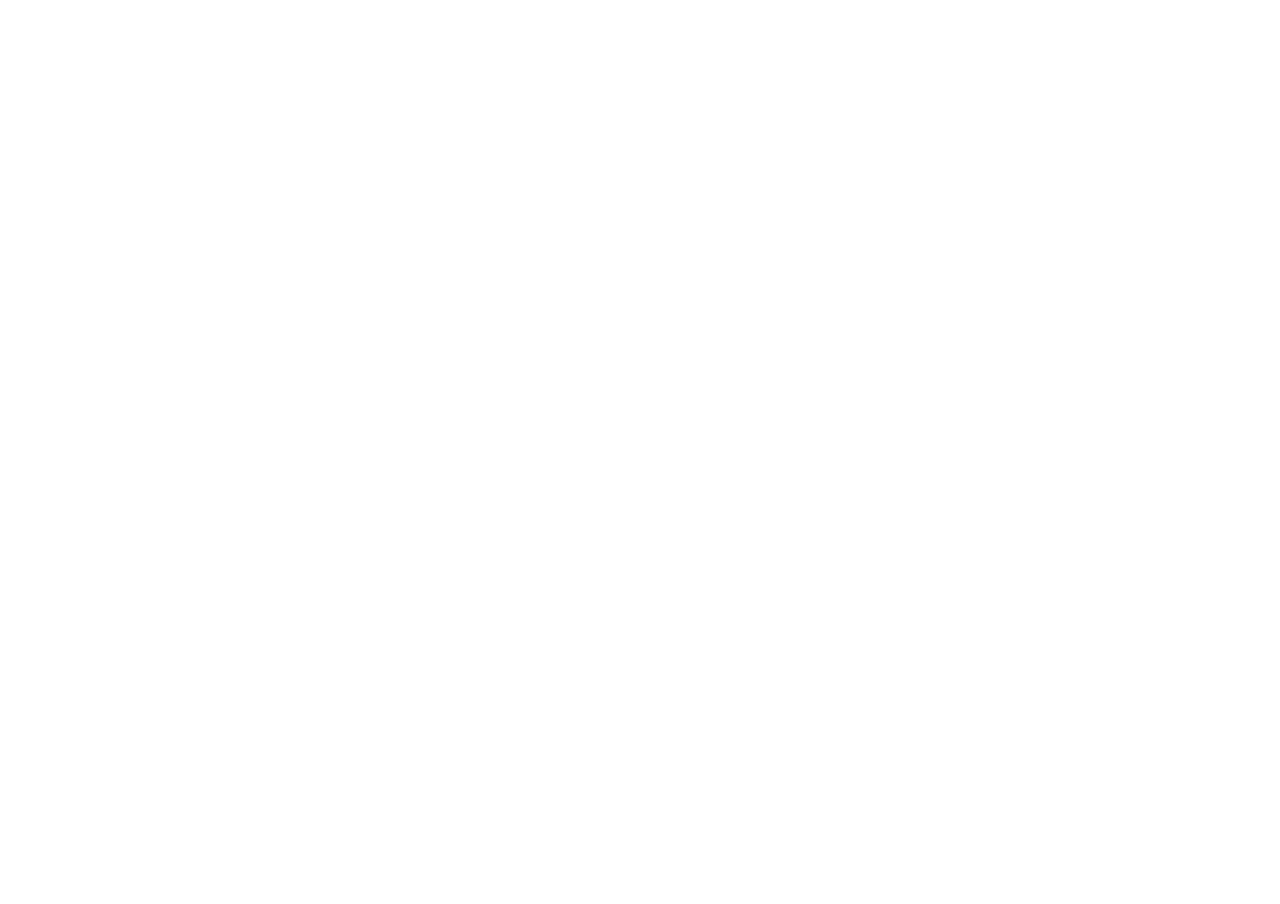
==== index.html @ 8e0b2c56 "取消动态服务" ====
<!DOCTYPE html>
<html>
	<head>
		<meta charset="gb18030" />
		<meta name="viewport" content="width=device-width,initial-scale=1.0" />
		<meta name="description" content="���������ǵ�ˮ������" />
		<meta name="keywords" content="Aqours,LOVELIVE!SUNSHINE!!" />
		<title>˽�������x�������� -Aqours-</title>
		<!-- index -->
		<link rel="index" href="/" />
		<!-- ico -->
		<link rel="icon" type="image/x-icon" href="/container/img/favicon.ico" />
		<!-- webfont -->
		<link rel="stylesheet" href="https://fonts.proxy.ustclug.org/css?family=Josefin+Slab:300" />
		<!-- css -->
		<link rel="stylesheet" href="/container/text/css/index.css" />
	</head>
	<body>
		<div class="loader" id="loader"></div>
		<div class="ce_feng init_anime">
			<p class="jp_font">��<br />��<br />��<br />��<br />��<br />��<br />��<br />��<br />��<br />��<br />��<br />��<br />��<br />��</p>
		</div>
		<div id="ver_poster" class="ver_poster init_anime">
			<img src="/container/img/poster_aqours-anime.webp" alt="LOVELIVE!SUNSHINE������������" />
		</div>
		<div class="main_cover init_anime">
			<div class="title">
				<h1 class="eng_font aqours_col">Aqours</h1>
				<p class="jp_font">����</span><span class="chika_col">˽</span><span class="riko_col">��</span><span class="kanan_col">��</span><span class="daiya_col">��</span><span class="you_col">�x</span><span class="yosiko_col">��</span><span class="hanamaru_col">��</span><span class="mari_col">��</span><span class="ruby_col">��</span>����</p>
			</div>
			<form action="/login" method="POST">
				<span class="zh-cn_font">(^��^) �����ƾ֤��</span>
				<input type="text" name="login_name" required="required" placeholder='With "--permanent", we will remember you on this device!' title='NO MORE SIGN IN! With "--permanent" following the key closely to let us remember you on this device!' />
				<br />
				<button type="submit" class="eng_font">LOVELIVE!SUNSHINE!!</button>
			</form>
		</div>
		<div class="footer_cover zh-cn_font init_anime">
			<p>ͼ�ꡢͼ�񡢸��������Բ����� <a href="http://lovelive-anime.jp/uranohoshi/" class="eng_font" target="_blank">2016 PROJECT LOVELIVE!SUNSHINE!!</a></p>
			<address><span class="eng_font">COPYRIGHT</span> &copy; ���̹� <span class="eng_font">ALL RIGHTS RESERVED.</span></address>
		</div>
		<!-- js -->
		<script src="/container/text/js/index.js"></script>
	</body>
</html>
---- container/text/css/index.css ----
@charset "gb18030";
/*loader*/
@keyframes spin {
  0% { transform: rotate(0deg); }
  100% { transform: rotate(360deg); }
}
.loader {
  position: absolute;
  left: 50%;
  top: 50%;
  z-index: 1;
  margin: -75px 0 0 -75px;
  border: 16px solid #f3f3f3;
  border-radius: 50%;
	border-top: 16px solid #ff791b;
	border-bottom: 16px solid #ff7777;
  width: 120px;
  height: 120px;
  animation: spin 2s linear infinite;
}
/*��ɫ*/
.aqours_col   {color: #00a1e9;}
.chika_col    {color: #ff791b;}
.riko_col			{color: #ff7777;}
.kanan_col		{color: #00d29e;}
.daiya_col		{color: #f43232;}
.you_col			{color: #2aa4db;}
.yosiko_col		{color: #aeaeae;}
.hanamaru_col {color: #cfba0f;}
.mari_col			{color: #a530e0;}
.ruby_col			{color: #ee55b7;}
/*ȫ�ֲ���*/
body {
	margin: 0px;
	text-align: center;
}
a             {transition: 0.3s;text-decoration: none;}
a:link        {color: #ff7777;}
a:visited     {color: #ff7777;}
a:hover       {color: #ff791b;}
a:active      {color: #ff7777;}
::selection {
	color: #ff791b;
}
::-moz-selection {
	color: #ff791b;
}
.chika_col::selection {
	color: #ff7777;
}
.chika_col::-moz-selection {
	color: #ff7777;
}
/*����*/
.eng_font {
	font-family: 'Josefin Slab', serif;
	font-weight:600;
}
.jp_font {
	font-family: �ᥤ�ꥪ, Meiryo, "�ҥ饮�νǥ� Pro W3", "Hiragino Kaku Gothic Pro", Osaka, "�ͣ� �Х����å�", "MS PGothic", sans-serif;
}
.zh-cn_font {
	font-family: Helvetica, Tahoma, Arial, STXihei, "����ϸ��", Heiti, "����", "Microsoft YaHei", "΢���ź�", SimSun, "����", sans-serif;
}
/*���*/
.ce_feng {
	float: left;
	width: 5vw;
	background-color: black;
	height: 100vh;
}
.ce_feng p {
	font-weight: 600;
	font-size: 3vh;
	line-height: 6.5vh;
	color: deeppink;
	text-shadow: 0 0 1.5vh white;
	margin:0;
	padding-top: 5vh;
}
/*����*/
.ver_poster {
	position: absolute;
	left: 0px;
	top: 0px;
}
.ver_poster img {
	height: 100vh;
	width: 67.9vh;
}
/*main_cover*/
.main_cover {
	height: 90vh;
	min-height: 465px;
}
/*�ϱ���*/
.title {
	padding-top: 10vh;
	margin-bottom: 12vh;
	margin-top: 0;
}
.title h1 {
	font-size: 4vmax;
}
.title p {
	font-size: 1.5vmax;
}
/*����*/
form span {
	font-size: 2vmax;
}
input[required] {
	box-sizing: border-box;
	border: 2px solid #ccc;
	border-radius: 4px;
	font-size: 1.2vmax;
	background-color: white;
	padding-left: 12px;
	padding-right: 12px;
	height: 7.5vh;
	width: 30vw;
	margin-bottom: 12vh;
	vertical-align: 4px;
}
button {
	background-color: #00a1e9;
	color: white;
	border: none;
	cursor: pointer;
	font-size: 1.2vmax;
	width: 20vw;
	height: 6.5vh;
}
/*ҳ��*/
.footer_cover {
	padding-bottom: 5px;
	font-size: 1.2vmax;
}
.footer_cover p {
	margin-top: 0px;
	margin-bottom: 2vh;
}
/*���ض���*/
.init_anime {
	opacity: 0.0;
	animation-play-state: paused;
}
@keyframes opacity {
	0% {opacity: 0.0;}
	100% {opacity: 1.0;}
}
.ce_feng {
	animation-name: opacity;
	animation-delay: 1s;
	animation-duration: 0.5s;
	animation-timing-function: ease-out;
	animation-fill-mode: forwards;
}
.main_cover {
	animation-name: opacity;
	animation-delay: 1.5s;
	animation-duration: 1s;
	animation-timing-function: ease-out;
	animation-fill-mode: forwards;
}
.footer_cover {
	animation-name: opacity;
	animation-duration: 1.5s;
	animation-delay: 2s;
	animation-timing-function: ease-out;
	animation-fill-mode: forwards;
}
@keyframes slide_poster {
	0% {
		opacity: 0.0;
		left: -300px;
	}
	100% {
		opacity: 1.0;
		left: 5vw;
	}
}
.ver_poster {
	animation-name: slide_poster;
	animation-duration: 1s;
	animation-timing-function: ease;
	animation-fill-mode: forwards;
}
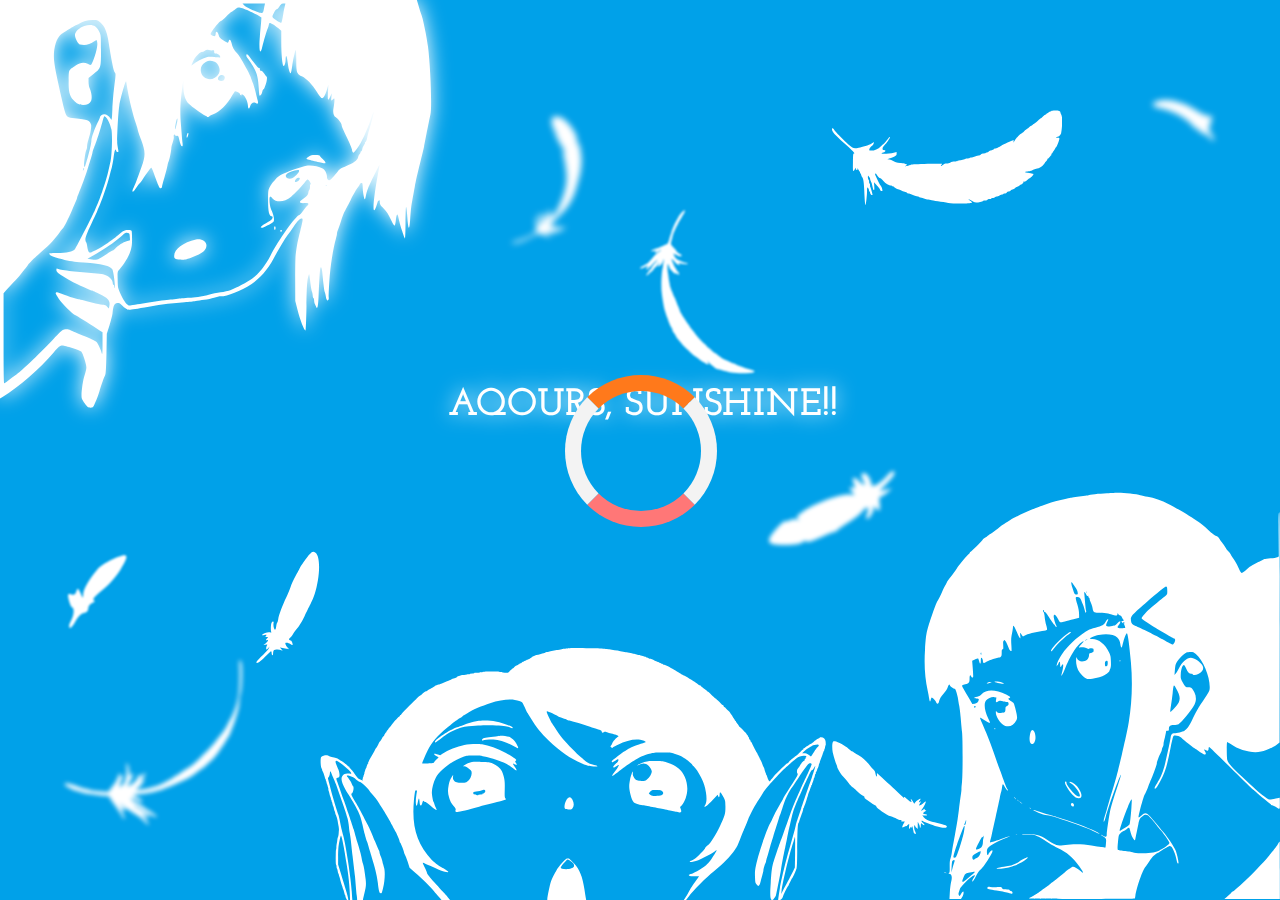
==== commit e5ff58f6: "适配全静态" ====
--- a/index.html
+++ b/index.html
@@ -1,45 +1,151 @@
 <!DOCTYPE html>
+<!-- preface.html -->
 <html>
 	<head>
 		<meta charset="gb18030" />
 		<meta name="viewport" content="width=device-width,initial-scale=1.0" />
-		<meta name="description" content="���������ǵ�ˮ������" />
-		<meta name="keywords" content="Aqours,LOVELIVE!SUNSHINE!!" />
+		<meta name="description" content="LOVELIVE!SUNSHINE!! -Aqours-" />
+		<meta name="keywords" content="aqours,LOVELIVE!SUNSHINE!!" />
 		<title>˽�������x�������� -Aqours-</title>
 		<!-- index -->
 		<link rel="index" href="/" />
 		<!-- ico -->
 		<link rel="icon" type="image/x-icon" href="/container/img/favicon.ico" />
 		<!-- webfont -->
-		<link rel="stylesheet" href="https://fonts.proxy.ustclug.org/css?family=Josefin+Slab:300" />
+		<link rel="stylesheet" href="https://fonts.googleapis.com/css?family=Josefin+Slab:300" />
 		<!-- css -->
-		<link rel="stylesheet" href="/container/text/css/index.css" />
+		<link rel="stylesheet" href="/container/text/css/preface.css" />
 	</head>
 	<body>
 		<div class="loader" id="loader"></div>
-		<div class="ce_feng init_anime">
-			<p class="jp_font">��<br />��<br />��<br />��<br />��<br />��<br />��<br />��<br />��<br />��<br />��<br />��<br />��<br />��</p>
-		</div>
-		<div id="ver_poster" class="ver_poster init_anime">
-			<img src="/container/img/poster_aqours-anime.webp" alt="LOVELIVE!SUNSHINE������������" />
-		</div>
-		<div class="main_cover init_anime">
-			<div class="title">
-				<h1 class="eng_font aqours_col">Aqours</h1>
-				<p class="jp_font">����</span><span class="chika_col">˽</span><span class="riko_col">��</span><span class="kanan_col">��</span><span class="daiya_col">��</span><span class="you_col">�x</span><span class="yosiko_col">��</span><span class="hanamaru_col">��</span><span class="mari_col">��</span><span class="ruby_col">��</span>����</p>
+		<audio src="/container/media/audio/aqours_anime_pv_bg.opus" preload="metadata" id="player"></audio>
+		<div id="all_unit">
+			<div id="last" class="last">
+				<h1 class="eng_font">AQOURS, SUNSHINE!!</h1>
+				<svg class="yosiko" viewBox="0 0 606 571" preserveAspectRatio="xMinYMin meet">
+						<g transform="translate(0.000000,571.000000) scale(0.100000,-0.100000)" fill="#ffffff" stroke="none">
+							<path d="M0 2919 l0 -2791 30 19 c241 150 528 399 719 623 74 86 90 99 126 100 36 0 244 -67 263 -85 20 -18 72 -180 72 -222 0 -20 -11 -69 -25 -110 -27 -77 -52 -275 -40 -321 3 -13 24 -48 46 -78 36 -49 43 -54 77 -54 37 0 37 1 69 78 18 42 42 106 53 142 31 105 66 205 81 231 11 18 15 93 20 304 l5 280 38 120 c20 66 39 140 42 165 13 114 22 134 67 145 22 6 33 1 60 -27 19 -19 47 -43 64 -53 34 -20 31 -20 318 29 184 32 355 53 500 62 61 3 130 10 155 16 25 5 79 13 121 18 42 5 104 18 137 29 34 12 76 21 94 21 91 0 282 76 428 170 118 76 231 206 311 355 62 117 163 286 201 336 18 24 56 77 83 118 51 75 87 111 111 111 21 0 17 -31 -20 -174 -32 -120 -46 -194 -64 -331 -4 -27 -7 -185 -7 -350 l1 -300 34 -135 c32 -128 91 -280 109 -280 4 0 11 152 14 338 5 308 10 380 35 452 3 8 11 -37 17 -100 7 -63 18 -128 24 -143 6 -16 11 -41 11 -57 0 -16 4 -32 10 -35 6 -3 10 -19 10 -36 0 -16 5 -39 12 -52 6 -12 14 -28 17 -36 18 -38 27 2 33 141 9 220 18 370 24 396 8 38 21 16 27 -45 18 -187 29 -270 37 -288 4 -11 11 -38 14 -59 6 -47 23 -68 36 -46 5 8 7 24 4 35 -2 11 2 117 10 235 14 207 51 448 91 587 8 28 15 60 15 72 0 11 7 35 15 53 8 18 26 74 42 123 15 50 36 106 46 125 11 19 51 96 89 170 38 74 83 152 99 172 16 20 29 41 29 46 0 12 26 23 34 15 3 -4 6 -27 6 -51 0 -59 20 -172 30 -172 4 0 11 21 15 48 4 26 17 72 30 102 41 95 156 333 160 329 2 -2 -1 -24 -6 -49 -82 -417 -103 -705 -40 -535 12 31 21 60 21 64 0 5 7 14 15 21 13 11 15 8 15 -22 0 -28 10 -43 54 -87 42 -41 65 -77 97 -148 24 -51 48 -93 55 -93 7 0 14 27 19 75 7 79 20 104 31 58 20 -90 27 -118 57 -210 17 -57 35 -103 39 -103 5 0 8 99 8 220 0 121 4 220 8 220 5 0 12 -48 15 -107 13 -205 30 -241 41 -85 13 174 16 206 31 282 7 41 23 129 35 195 12 66 44 210 72 320 27 110 53 218 58 240 17 93 81 413 90 453 22 94 0 677 -35 952 -18 134 -68 382 -91 440 -7 19 -25 74 -39 123 l-26 87 -2920 0 -2919 0 0 -2791z m3707 2719 c-3 -13 -9 -40 -12 -60 -11 -58 -23 -62 -96 -34 -94 36 -161 71 -183 95 l-19 21 158 0 157 0 -5 -22z m278 -33 c-7 -31 -13 -59 -13 -63 -10 -71 -26 -152 -32 -152 -14 0 -97 50 -113 68 -16 17 -15 22 9 70 14 29 32 52 40 52 7 0 21 12 31 28 30 45 37 51 65 52 l26 0 -13 -55z m-495 -48 c52 -23 112 -53 134 -67 l38 -25 -5 -70 c-4 -38 -11 -126 -17 -195 -17 -196 4 -283 35 -143 16 71 64 232 75 254 5 9 11 28 14 44 3 15 8 30 11 33 9 9 72 -28 121 -71 l44 -39 0 -157 c0 -161 14 -319 30 -335 12 -12 30 35 31 82 1 87 16 73 28 -27 12 -101 33 -172 44 -154 6 10 10 29 22 113 10 72 37 194 46 210 5 9 9 -44 9 -125 0 -190 6 -208 79 -244 68 -35 139 -109 213 -222 28 -43 56 -80 63 -83 22 -8 47 31 72 111 l23 78 -6 -110 c-7 -118 0 -127 36 -48 l17 38 -5 -55 c-5 -54 -4 -55 15 -37 11 9 22 17 25 17 7 0 1 -77 -10 -134 -12 -60 0 -108 33 -130 30 -19 78 -82 80 -104 3 -26 12 -48 81 -192 35 -75 64 -143 64 -152 0 -22 10 -48 19 -48 4 0 30 30 58 68 55 73 134 244 190 410 20 57 37 101 40 99 4 -5 -29 -133 -67 -262 -11 -38 -22 -79 -24 -90 -10 -52 -19 -75 -29 -75 -6 0 -7 -3 -4 -6 4 -4 -2 -19 -12 -33 -10 -14 -22 -41 -26 -58 -3 -18 -11 -33 -16 -33 -5 0 -9 -6 -9 -14 0 -7 -6 -19 -14 -25 -8 -7 -17 -26 -20 -44 -9 -42 -68 -86 -171 -125 -66 -25 -86 -37 -114 -73 -18 -24 -51 -63 -72 -87 -33 -37 -41 -41 -59 -32 -14 8 -20 21 -20 48 0 42 -29 95 -61 112 -63 34 -169 52 -227 39 -75 -18 -196 -56 -243 -77 -24 -10 -68 -30 -97 -43 -36 -16 -67 -40 -95 -74 -23 -27 -45 -52 -48 -55 -3 -3 -17 -25 -30 -50 -22 -41 -24 -56 -24 -190 0 -153 15 -220 49 -220 19 0 20 -19 3 -41 -7 -9 -43 -34 -81 -55 -71 -40 -93 -64 -58 -64 18 0 130 57 160 82 22 18 10 89 -31 178 -20 44 -30 160 -15 175 4 4 19 -7 35 -24 56 -62 170 -52 261 23 50 41 153 150 203 216 23 30 28 33 40 19 23 -24 40 -59 29 -59 -5 0 -9 -16 -8 -35 1 -20 -4 -41 -10 -47 -7 -7 -12 -20 -12 -30 0 -30 -28 -65 -76 -95 -67 -43 -56 -65 30 -58 51 4 60 -9 26 -40 -10 -9 -36 -42 -56 -71 -21 -30 -43 -54 -49 -54 -46 0 -296 -352 -407 -573 -66 -131 -163 -253 -258 -322 -61 -44 -224 -131 -296 -156 -33 -11 -97 -26 -144 -34 -47 -7 -121 -22 -165 -33 -100 -25 -211 -42 -272 -42 -25 0 -74 -4 -107 -9 -34 -6 -115 -15 -181 -21 -66 -6 -211 -27 -323 -46 -112 -19 -214 -34 -226 -34 -34 0 -78 56 -124 155 -40 87 -42 94 -44 205 -3 114 -3 116 25 145 58 61 127 175 152 251 20 60 25 97 25 174 0 54 -3 105 -6 114 -4 12 -19 16 -53 16 -48 -1 -80 -19 -161 -94 -46 -43 -239 -173 -277 -186 -15 -6 -43 -18 -60 -27 -30 -16 -34 -16 -48 -2 -9 8 -18 40 -22 70 -3 30 -10 60 -16 67 -25 31 -9 88 70 252 44 91 84 176 88 190 4 14 21 54 37 90 33 72 105 287 132 395 10 39 24 92 32 118 7 27 19 90 25 140 13 103 25 136 35 100 3 -13 13 -23 21 -23 12 0 14 7 9 33 -4 17 -10 53 -13 79 -7 58 13 450 28 538 19 113 90 364 96 339 2 -9 12 -68 22 -130 20 -122 74 -340 116 -464 14 -42 25 -80 25 -86 0 -7 21 -68 47 -138 62 -169 63 -219 5 -381 -62 -175 -87 -241 -111 -289 -32 -62 -12 -77 25 -20 15 24 40 58 54 74 14 17 33 40 41 51 75 112 121 174 127 174 9 0 20 -27 68 -165 20 -55 42 -106 49 -114 15 -16 35 -7 35 16 0 9 16 69 35 133 19 65 37 137 41 161 4 24 10 49 14 54 11 13 40 156 40 192 0 16 9 53 20 82 11 30 17 64 14 77 -6 24 11 42 19 20 4 -9 14 -12 25 -9 17 4 22 -3 30 -44 15 -68 30 -103 43 -103 8 0 10 16 5 53 -3 28 -13 140 -21 247 -16 198 -12 301 24 565 l8 60 1 -83 c3 -118 27 -197 77 -247 46 -46 170 -135 233 -167 39 -20 45 -21 55 -8 7 9 31 21 54 28 83 25 198 140 269 270 17 31 34 56 38 55 37 -9 66 -25 66 -36 0 -8 7 -18 16 -21 9 -4 13 -2 8 5 -4 7 1 10 12 7 29 -5 73 -90 76 -150 3 -59 16 -66 32 -17 16 46 44 62 78 45 32 -17 39 -7 27 39 -4 16 -18 71 -30 120 -12 50 -30 108 -40 130 -9 22 -21 51 -24 65 -14 51 -151 294 -191 339 -48 54 -70 93 -79 143 -10 50 -32 69 -41 34 -3 -14 -10 -26 -15 -26 -5 0 -33 16 -63 35 -42 27 -56 42 -61 67 -13 59 -45 75 -45 23 0 -13 -4 -26 -9 -30 -11 -6 -61 14 -61 25 0 29 127 190 150 190 5 0 36 27 69 60 33 33 63 60 66 60 6 0 67 41 75 51 21 25 58 18 180 -34z m-2084 -161 c58 -50 91 -125 110 -247 44 -281 74 -432 90 -450 18 -20 18 -19 -10 -239 -8 -63 -18 -188 -22 -278 -7 -159 -7 -162 -24 -135 -26 41 -57 63 -89 63 -29 0 -61 -22 -61 -41 0 -5 -15 -41 -34 -79 -39 -78 -86 -212 -86 -243 0 -37 -22 -139 -52 -242 -16 -55 -32 -108 -35 -119 -3 -11 -9 -14 -14 -9 -11 11 17 223 32 237 5 6 9 28 9 50 0 23 9 64 19 92 25 65 45 177 37 207 -17 62 -50 75 -233 92 -99 9 -108 15 -132 87 -11 35 -39 149 -62 253 -23 105 -50 228 -60 275 -10 47 -24 123 -29 170 -20 154 18 317 88 382 29 27 210 138 224 138 5 0 21 8 35 17 49 33 117 51 189 52 66 1 73 -1 110 -33z m1574 -391 c16 5 20 2 20 -19 0 -22 5 -26 28 -26 27 -1 71 -43 54 -54 -4 -2 -40 -1 -79 4 -39 5 -84 5 -99 1 -83 -25 -147 -58 -202 -106 -23 -19 -23 -19 -16 0 23 66 48 106 88 143 25 23 51 39 59 36 8 -3 24 4 37 14 19 16 30 18 57 10 19 -5 43 -6 53 -3z m17 -155 c63 -22 99 -110 69 -168 -61 -119 -233 -102 -252 25 -9 60 13 106 63 132 43 23 77 26 120 11z m143 -206 c10 -11 11 -23 4 -42 -8 -22 -16 -27 -43 -27 -45 0 -61 24 -38 59 20 30 57 35 77 10z m-1651 -583 c25 -25 56 -96 72 -164 15 -72 7 -369 -14 -452 -8 -33 -22 -96 -32 -140 -19 -92 -106 -355 -140 -431 -13 -27 -33 -75 -45 -105 -25 -63 -255 -513 -279 -546 -26 -35 -120 -57 -248 -57 -62 0 -113 -3 -113 -6 0 -17 30 -38 70 -50 25 -7 64 -19 88 -26 68 -22 181 -43 262 -48 183 -13 219 -17 290 -28 91 -14 154 -39 173 -70 16 -24 43 -236 34 -259 -3 -8 -6 -2 -6 14 -1 15 -5 27 -11 27 -5 0 -10 9 -10 20 0 55 -56 108 -137 129 -21 6 -78 12 -128 15 -191 9 -467 41 -496 57 -26 13 -29 12 -29 -15 0 -19 18 -36 87 -83 48 -32 115 -71 148 -86 147 -70 253 -117 262 -117 5 0 57 -24 114 -52 119 -60 143 -90 131 -161 l-7 -39 -24 26 c-14 15 -36 26 -50 26 -30 0 -180 33 -272 61 -36 10 -72 19 -80 19 -20 0 -198 58 -267 87 -32 14 -52 11 -52 -8 0 -5 19 -37 43 -72 53 -78 176 -199 242 -238 54 -32 239 -148 320 -201 l51 -32 0 -166 c0 -141 -2 -159 -12 -125 -16 57 -49 126 -72 153 -12 14 -90 51 -193 92 -95 39 -177 74 -183 80 -16 16 -84 11 -108 -8 -12 -9 -62 -60 -112 -112 -187 -198 -444 -445 -521 -501 -44 -32 -99 -73 -123 -91 -23 -18 -47 -35 -52 -36 -7 -3 -10 213 -10 628 l0 633 36 41 c20 22 67 73 103 111 37 39 82 90 101 115 19 25 39 50 45 56 5 6 30 38 54 70 25 33 90 97 145 144 128 109 221 203 277 280 24 34 54 74 67 88 23 28 74 129 132 262 18 41 41 94 51 117 11 24 19 47 19 53 0 6 8 29 19 53 37 84 106 274 129 352 7 22 23 76 37 119 14 44 28 96 31 115 4 20 14 50 22 66 19 37 92 263 118 363 10 39 22 72 26 72 4 0 17 -9 27 -19z m992 -62 c-19 -84 -29 -116 -30 -91 -1 20 13 91 25 131 10 31 13 1 5 -40z m-1310 -666 c-12 -20 -14 -14 -5 12 4 9 9 14 11 11 3 -2 0 -13 -6 -23z m3019 -18 c0 -22 -67 -92 -98 -102 -55 -19 -111 17 -81 53 16 20 69 44 119 54 54 12 60 11 60 -5z m10 -107 c0 -19 -31 -48 -52 -48 -22 0 -23 18 -1 42 18 20 53 24 53 6z m380 -92 c0 -3 -4 -8 -10 -11 -5 -3 -10 -1 -10 4 0 6 5 11 10 11 6 0 10 -2 10 -4z m-2762 -721 l3 -51 -47 -12 c-48 -13 -119 -59 -163 -106 -14 -14 -28 -26 -33 -26 -5 0 -41 -21 -81 -47 -124 -82 -138 -87 -209 -77 l-63 9 130 74 c124 71 242 152 307 209 16 15 44 40 61 55 23 20 40 27 62 25 29 -3 30 -5 33 -53z" />
+							<path d="M3450 4933 c0 -10 10 -29 21 -43 34 -42 84 -123 106 -170 28 -60 41 -125 47 -244 3 -54 8 -101 11 -104 10 -10 33 20 39 53 4 19 11 35 15 35 5 0 11 8 14 18 4 9 13 35 21 57 16 42 21 105 9 105 -5 0 -19 18 -33 40 -13 23 -32 40 -42 40 -12 0 -18 7 -18 21 0 12 -5 19 -12 16 -7 -2 -24 13 -38 34 -14 21 -37 51 -51 66 -13 15 -35 43 -47 61 -26 35 -42 41 -42 15z" />
+							<path d="M2627 3843 c-11 -20 -17 -63 -8 -63 10 0 26 58 18 66 -3 3 -7 2 -10 -3z" />
+							<path d="M4327 3518 c-20 -12 -36 -27 -34 -32 2 -6 53 -20 113 -33 60 -13 119 -26 132 -29 35 -10 27 17 -18 59 -22 20 -40 40 -40 45 0 5 -26 9 -57 10 -44 2 -67 -3 -96 -20z" />
+							<path d="M3840 2515 c0 -14 5 -25 10 -25 6 0 10 11 10 25 0 14 -4 25 -10 25 -5 0 -10 -11 -10 -25z" />
+							<path d="M3925 2481 c-6 -11 9 -23 19 -14 9 9 7 23 -3 23 -6 0 -12 -4 -16 -9z" />
+							<path d="M2745 2354 c-179 -42 -304 -134 -305 -225 0 -42 4 -45 89 -55 55 -6 71 -3 163 32 147 54 198 96 200 164 2 58 -74 101 -147 84z" />
+							<path d="M1179 5345 c-64 -20 -129 -82 -129 -124 0 -45 44 -127 72 -135 67 -17 134 -3 194 41 17 13 33 23 36 23 3 0 8 -19 11 -42 7 -53 -39 -223 -80 -293 -11 -19 -13 -19 -47 -2 -59 28 -113 22 -171 -18 -108 -74 -100 -58 -103 -204 -4 -158 11 -222 65 -282 47 -52 81 -69 137 -69 60 0 92 16 111 56 18 38 10 109 -19 179 -9 21 -16 61 -16 91 l0 53 70 53 c104 79 105 83 105 333 0 209 0 210 -28 266 -41 85 -101 106 -208 74z" />
+						</g>
+				</svg>
+				<svg class="daiya" viewBox="0 0 664 760" preserveAspectRatio="xMaxYMax meet">
+						<g transform="translate(0.000000,758.000000) scale(0.100000,-0.100000)" fill="#ffffff" stroke="none">
+							<path d="M3415 7569 c-152 -7 -331 -25 -346 -35 -5 -3 -48 -10 -97 -15 -98 -11 -207 -26 -237 -34 -11 -3 -65 -14 -120 -25 -116 -22 -203 -47 -335 -94 -52 -19 -111 -39 -130 -46 -163 -57 -448 -190 -540 -251 -36 -24 -82 -52 -102 -63 -21 -10 -78 -52 -127 -92 -50 -40 -107 -82 -128 -93 -21 -10 -47 -29 -58 -41 -11 -12 -37 -31 -57 -41 -21 -11 -38 -24 -38 -29 0 -15 -179 -198 -217 -221 -19 -12 -32 -24 -29 -26 3 -3 -3 -13 -13 -22 -58 -53 -194 -216 -229 -276 -23 -38 -71 -105 -108 -149 -36 -43 -73 -95 -81 -115 -8 -20 -23 -47 -33 -61 -9 -14 -36 -70 -59 -125 -24 -55 -57 -122 -76 -150 -21 -33 -62 -139 -118 -306 -92 -275 -96 -296 -118 -609 -19 -277 -2 -530 51 -770 10 -47 22 -109 25 -137 8 -64 22 -76 31 -28 3 19 10 38 15 41 12 7 72 -54 87 -89 15 -35 40 -35 48 1 14 64 39 110 92 167 38 40 63 79 75 113 18 54 31 65 42 35 6 -20 69 -63 89 -63 15 0 53 -121 62 -195 3 -27 12 -77 19 -110 8 -33 22 -141 30 -240 8 -99 20 -218 25 -265 14 -127 14 -815 -1 -935 -6 -55 -11 -111 -10 -125 1 -14 -3 -52 -8 -85 -9 -56 -14 -92 -41 -308 -25 -191 -34 -253 -75 -472 -24 -126 -49 -268 -55 -315 -7 -47 -19 -101 -27 -120 -10 -24 -14 -69 -13 -147 1 -98 -1 -113 -17 -122 -17 -10 -16 -10 3 -11 52 0 66 -57 39 -160 -8 -32 -19 -115 -23 -184 l-7 -126 107 0 107 0 21 30 c25 36 39 110 21 110 -7 0 -20 -14 -29 -31 -35 -62 -38 -65 -51 -40 -12 22 -12 23 22 126 7 23 173 199 180 192 1 -1 18 11 38 26 33 25 59 35 59 21 0 -3 -11 -22 -25 -42 -14 -20 -25 -45 -25 -56 0 -33 26 0 71 90 27 56 55 96 81 117 39 32 110 131 187 261 42 71 51 106 29 106 -14 0 -68 -63 -68 -79 0 -12 -19 -15 -21 -3 -8 37 -7 81 2 102 20 49 148 125 335 200 128 50 105 51 -34 1 -128 -47 -244 -82 -250 -77 -2 2 3 28 11 58 9 29 20 78 26 108 5 30 37 174 70 320 33 146 66 301 75 345 8 44 19 91 24 105 5 14 12 48 16 75 13 93 15 94 51 30 19 -32 41 -62 49 -67 21 -12 20 -1 -3 28 -10 13 -40 86 -66 161 -26 76 -60 170 -75 208 -16 39 -60 163 -98 276 -66 193 -103 290 -223 568 -27 63 -47 116 -46 117 2 2 27 -12 57 -31 72 -45 128 -74 133 -68 3 2 -13 38 -34 81 -71 141 -87 286 -38 339 38 40 103 66 150 58 l40 -7 -7 -44 c-5 -35 -3 -44 9 -44 8 0 20 7 27 15 15 18 63 20 93 4 11 -7 39 -12 61 -13 38 -1 41 -3 44 -31 2 -25 -2 -32 -28 -43 -27 -12 -30 -18 -30 -59 0 -60 -15 -73 -88 -73 -50 0 -62 3 -75 22 -16 23 -16 22 -16 -15 -1 -23 10 -60 28 -95 102 -197 272 -218 358 -43 18 37 14 71 -28 237 -20 75 -24 82 -64 107 -24 15 -49 34 -56 43 -10 13 -9 16 9 21 39 10 23 30 -55 68 -196 95 -375 98 -454 7 -26 -30 -43 -39 -86 -47 -67 -12 -73 -28 -13 -35 25 -3 44 -8 43 -12 -2 -5 -3 -14 -3 -20 -1 -28 -36 -57 -76 -64 l-42 -6 -43 73 c-24 41 -67 114 -96 164 -29 49 -53 95 -53 102 0 7 12 15 27 19 97 21 113 35 113 103 0 69 12 92 28 56 6 -14 19 -25 28 -25 17 0 17 18 -2 250 l-5 65 51 22 c29 13 56 21 60 18 4 -3 13 -25 19 -50 15 -62 31 -57 31 10 0 30 4 55 10 55 14 0 30 -35 30 -64 0 -37 17 -41 58 -13 33 21 148 61 237 82 48 11 55 22 55 91 0 53 3 64 16 64 15 0 16 11 12 88 -3 48 -2 78 3 67 6 -17 8 -17 8 -2 2 37 28 14 58 -50 17 -38 34 -78 37 -89 8 -26 42 -59 49 -47 3 4 1 58 -3 118 -6 89 -4 128 11 203 11 52 19 107 19 123 0 52 24 22 70 -87 24 -57 50 -110 58 -117 13 -10 14 -4 8 48 -5 50 -4 57 6 41 7 -10 20 -28 29 -39 l16 -20 35 21 c41 26 200 66 321 83 54 7 90 16 93 24 3 7 -4 46 -16 86 -12 39 -24 106 -28 148 -3 43 -11 82 -19 89 -15 16 -17 42 -3 42 6 0 10 -9 10 -20 0 -12 5 -17 14 -14 9 3 25 -13 45 -48 36 -60 119 -180 130 -188 5 -3 13 -15 20 -28 7 -12 17 -20 22 -16 6 4 5 14 -5 29 -17 26 -46 131 -46 168 0 60 44 30 86 -60 29 -60 36 -62 124 -37 30 9 102 28 160 42 l105 27 -1 70 c0 47 -11 106 -32 179 -41 141 -41 145 4 141 39 -3 55 -20 73 -74 7 -20 19 -50 27 -68 8 -18 22 -62 31 -99 12 -50 18 -62 25 -49 6 9 7 24 3 33 -4 9 -11 64 -16 122 -5 58 -12 134 -15 170 -6 59 -5 63 10 48 9 -9 21 -29 26 -43 7 -19 15 -25 26 -21 11 4 15 2 11 -8 -3 -8 1 -17 9 -20 8 -3 14 -14 14 -25 0 -11 11 -45 24 -75 13 -29 27 -73 31 -97 12 -78 26 -89 103 -89 100 0 228 -17 254 -34 13 -8 41 -16 63 -18 37 -3 40 -1 46 27 4 17 7 24 8 17 1 -19 27 -42 45 -42 9 0 23 -17 31 -37 9 -21 21 -41 28 -45 9 -6 8 -10 -3 -17 -8 -5 -17 -8 -21 -5 -19 11 -16 -15 3 -32 19 -17 21 -17 15 -1 -4 9 -2 17 3 17 6 0 10 -10 10 -22 0 -13 7 -36 15 -52 8 -15 12 -32 9 -37 -3 -5 -34 -9 -70 -9 -74 0 -91 16 -56 53 11 12 25 34 31 50 15 40 -5 35 -55 -14 -39 -38 -47 -42 -115 -49 -98 -11 -105 -4 -74 67 29 65 29 63 13 63 -7 0 -24 -21 -38 -47 -31 -59 -62 -77 -192 -112 -57 -15 -114 -33 -128 -41 -145 -77 -339 -245 -450 -390 -72 -95 -136 -213 -143 -265 -3 -22 -3 -32 -1 -22 3 9 9 17 13 17 4 0 13 16 20 35 17 49 31 43 31 -13 0 -60 10 -72 26 -32 7 16 18 30 25 30 14 0 5 -88 -18 -162 -32 -111 17 -35 71 108 40 107 125 266 185 347 50 68 135 146 147 134 3 -3 -15 -27 -40 -53 -25 -27 -46 -53 -46 -57 0 -4 22 -5 50 -1 40 5 56 3 86 -15 27 -16 40 -19 49 -11 8 6 31 10 52 8 36 -3 38 -5 38 -38 0 -35 -3 -38 -72 -56 -7 -2 -13 -17 -13 -34 0 -71 -54 -120 -132 -120 -36 0 -84 32 -94 63 l-8 22 -6 -24 c-3 -14 -2 -58 1 -98 9 -85 46 -159 112 -223 73 -69 93 -76 189 -62 89 13 178 40 231 69 39 21 87 63 87 76 0 5 7 24 16 43 12 25 15 57 12 136 -3 90 -7 111 -34 168 -72 152 -194 250 -310 250 -35 0 -53 4 -49 10 12 19 88 49 163 65 149 31 288 12 348 -46 37 -36 50 -64 59 -131 6 -47 22 -72 29 -46 2 7 14 51 26 98 24 87 57 166 67 157 18 -18 44 -214 74 -542 34 -377 19 -768 -41 -1123 -16 -95 -45 -236 -64 -315 -19 -78 -44 -187 -55 -242 -11 -55 -30 -136 -42 -180 -11 -44 -26 -105 -33 -135 -21 -87 -61 -235 -101 -365 -20 -66 -52 -171 -70 -232 -19 -62 -36 -123 -39 -137 -2 -13 -16 -59 -30 -102 -31 -99 -40 -144 -28 -144 5 0 18 35 30 78 57 213 274 813 289 798 2 -2 -20 -77 -50 -167 -102 -305 -137 -425 -157 -524 -26 -135 -60 -377 -60 -425 0 -47 -11 -50 -70 -20 -51 26 -52 19 -2 -11 65 -40 65 -41 57 -134 -6 -78 -8 -84 -25 -75 -10 6 -41 10 -68 10 -28 0 -108 11 -178 25 -151 30 -349 34 -482 10 -130 -22 -189 -5 -346 101 -127 87 -241 114 -436 104 -61 -3 -49 -5 65 -9 135 -6 143 -7 215 -42 41 -20 106 -59 144 -88 38 -28 128 -80 200 -115 197 -95 283 -168 419 -356 81 -113 85 -139 12 -75 -47 41 -108 75 -134 75 -10 0 -28 -9 -41 -20 -13 -11 -27 -20 -31 -20 -4 0 -14 -6 -21 -13 -7 -7 -33 -28 -58 -47 -25 -19 -74 -59 -110 -90 -36 -31 -81 -67 -100 -80 -19 -14 -48 -37 -65 -52 -34 -30 -68 -55 -170 -124 -38 -26 -72 -50 -75 -53 -3 -3 -18 -13 -35 -21 -16 -8 -32 -17 -35 -20 -3 -3 -22 -14 -42 -25 -21 -11 -38 -23 -38 -27 0 -10 1967 -10 1974 0 2 4 7 26 10 48 25 164 140 496 189 546 9 8 36 46 60 84 25 38 53 78 63 89 24 26 100 85 109 85 4 0 19 9 33 21 48 36 152 98 175 104 15 4 31 0 44 -12 28 -25 80 -154 94 -236 11 -64 22 -87 37 -73 10 11 -27 182 -54 243 -33 73 -148 246 -228 340 -34 40 -97 116 -141 169 -171 208 -181 214 -266 142 -27 -22 -51 -39 -54 -36 -12 11 97 417 115 428 4 3 31 64 60 135 28 72 57 144 65 160 32 71 105 277 100 284 -6 11 41 142 71 194 13 23 24 54 24 68 0 14 7 34 15 45 8 10 15 33 15 50 0 17 4 44 9 60 12 38 37 156 40 187 1 4 12 7 26 7 21 0 25 5 25 33 1 54 21 70 92 72 35 1 74 8 88 16 56 31 236 252 296 362 37 69 38 151 1 228 -39 82 -58 99 -109 99 -55 1 -66 10 -112 95 -38 69 -38 71 -34 155 6 90 32 165 58 165 9 0 25 -25 40 -62 27 -68 60 -103 96 -103 13 0 26 -4 29 -10 10 -15 63 -12 103 7 78 36 111 99 81 156 -37 67 -156 147 -221 147 -72 0 -162 -81 -223 -200 -19 -36 -44 -78 -57 -93 l-24 -29 7 84 c3 46 10 95 14 108 21 68 131 191 202 229 12 6 46 11 76 11 49 0 59 -4 100 -40 135 -119 260 -416 259 -616 0 -56 -5 -71 -42 -131 -22 -37 -66 -104 -97 -148 -64 -90 -121 -190 -194 -345 -52 -106 -92 -162 -139 -191 -32 -20 -144 -49 -189 -49 -44 0 -58 -18 -70 -86 -14 -84 -76 -371 -105 -491 -30 -122 -76 -244 -111 -295 -14 -20 -25 -40 -25 -43 0 -4 -14 -27 -31 -51 -20 -29 -28 -51 -24 -62 11 -29 60 39 130 183 74 150 102 249 170 595 20 102 42 191 49 198 21 21 110 5 144 -27 65 -61 226 -191 236 -191 3 0 40 -25 83 -56 84 -60 111 -74 131 -67 18 7 15 31 -9 64 -22 32 -9 40 24 14 26 -19 47 -8 47 25 0 16 4 31 9 34 5 3 163 -148 352 -337 336 -334 447 -441 501 -482 14 -11 43 -36 65 -55 21 -19 63 -55 93 -80 30 -24 77 -64 104 -87 26 -24 54 -43 62 -43 16 0 50 -18 79 -41 11 -9 30 -20 43 -24 22 -6 22 -6 22 99 0 58 -1 106 -3 106 -1 0 -34 -7 -72 -16 -130 -29 -120 -30 -188 17 -81 56 -163 127 -377 327 -265 248 -327 317 -340 375 -12 57 -14 337 -2 337 5 0 34 -18 65 -40 164 -118 394 -175 567 -141 83 17 213 73 285 125 l60 43 3 2151 c2 1720 0 2150 -10 2147 -10 -4 -12 -94 -10 -415 l3 -409 -28 -14 c-15 -8 -72 -17 -125 -20 -54 -4 -105 -11 -115 -16 -10 -5 -38 -19 -63 -30 -25 -12 -52 -25 -60 -30 -37 -20 -68 -36 -105 -54 -22 -10 -67 -45 -100 -77 -33 -32 -71 -61 -85 -65 -23 -5 -28 1 -74 99 -26 57 -65 126 -85 153 -20 27 -46 70 -59 95 -13 25 -36 55 -53 67 -16 12 -29 28 -29 35 0 12 -40 68 -105 151 -9 11 -24 35 -35 53 -11 17 -25 32 -33 32 -27 0 -79 38 -177 130 -56 52 -130 113 -164 134 -33 21 -93 61 -133 88 -86 58 -301 182 -433 249 -118 61 -273 114 -387 134 -48 8 -110 22 -138 30 -59 17 -337 46 -415 43 -30 0 -122 -5 -205 -9z m-595 -1748 c26 -30 50 -86 50 -117 0 -20 -5 -24 -29 -24 -32 0 -32 1 -73 130 -30 95 -26 132 8 74 13 -21 33 -50 44 -63z m1714 -7 c3 -9 6 -42 6 -74 0 -56 -2 -61 -36 -87 -36 -27 -166 -134 -294 -241 -55 -47 -150 -155 -150 -172 1 -18 22 -33 210 -150 112 -69 392 -230 401 -230 4 0 10 -9 14 -19 8 -26 -20 -91 -40 -91 -20 0 -73 27 -193 97 -99 58 -425 219 -504 248 -59 22 -78 43 -85 93 -11 83 10 109 264 327 250 216 374 315 389 315 7 0 15 -7 18 -16z m-1496 -99 c-3 -3 -9 2 -12 12 -6 14 -5 15 5 6 7 -7 10 -15 7 -18z m709 -577 c-3 -7 -5 -2 -5 12 0 14 2 19 5 13 2 -7 2 -19 0 -25z m-712 -308 c-27 -12 -43 -12 -25 0 8 5 22 9 30 9 10 0 8 -3 -5 -9z m-1965 -257 c0 -21 -3 -24 -9 -14 -5 8 -7 20 -4 28 8 21 13 15 13 -14z m2358 -182 c-3 -39 -6 -46 -25 -49 -14 -2 -23 2 -24 10 0 7 -2 26 -3 42 -2 33 18 58 40 49 11 -4 14 -18 12 -52z m1269 -449 c78 -132 92 -206 54 -280 -24 -44 -146 -180 -155 -171 -3 3 2 57 13 120 10 63 24 166 31 229 17 162 19 166 57 102z m-3732 -352 c3 -6 -1 -13 -10 -16 -19 -8 -30 0 -20 15 8 14 22 14 30 1z m2905 -1891 c-12 -161 -27 -296 -35 -309 -12 -19 -185 -130 -185 -118 0 25 83 275 121 365 21 50 39 94 39 98 0 9 48 110 57 118 3 4 8 5 10 3 2 -2 -1 -73 -7 -157z m344 -173 c65 -70 80 -87 131 -156 27 -36 53 -69 60 -75 35 -30 175 -229 175 -249 0 -17 -16 -34 -59 -64 -32 -23 -67 -45 -77 -49 -11 -3 -34 -17 -51 -31 -46 -34 -192 -55 -348 -50 -66 3 -129 10 -140 16 -11 6 -78 18 -149 27 -72 8 -134 19 -140 25 -6 6 -5 56 4 141 12 125 15 134 42 161 15 15 43 35 61 44 17 9 47 27 65 41 17 13 36 22 41 18 5 -3 15 -31 21 -63 13 -61 49 -141 74 -161 13 -11 16 -7 21 26 4 21 14 70 22 108 8 39 22 108 32 155 20 98 29 115 79 152 55 40 87 37 136 -16z m-3430 -93 c-3 -21 -10 -42 -15 -47 -13 -14 -24 1 -12 16 6 7 13 25 17 41 10 41 18 33 10 -10z m-44 -207 c-31 -141 -119 -415 -142 -443 -11 -14 -48 -18 -48 -5 1 53 107 368 191 567 12 29 13 29 17 6 2 -13 -6 -69 -18 -125z m370 -90 c-5 -15 -10 -44 -10 -64 0 -72 -18 -110 -60 -132 -46 -24 -70 -25 -70 -6 0 21 114 239 118 227 2 -6 8 -11 14 -11 6 0 7 8 3 18 -4 12 -3 14 5 6 8 -8 8 -19 0 -38z m-60 -295 c-10 -37 -52 -81 -78 -81 -5 0 -15 -7 -22 -15 -7 -8 -19 -15 -26 -15 -18 0 -29 46 -17 73 10 22 146 100 151 86 2 -4 -2 -26 -8 -48z m-487 -163 c-8 -24 -24 -74 -34 -113 l-19 -70 5 98 c7 112 10 124 33 130 28 6 30 -1 15 -45z m385 -176 c-4 -10 -111 -105 -168 -149 -81 -64 -86 -43 -20 96 9 20 25 27 95 44 72 17 98 20 93 9z" />
+							<path d="M2676 4950 c-56 -33 -246 -216 -283 -273 -39 -61 -24 -81 17 -22 45 66 215 234 279 275 28 19 51 37 51 42 0 13 -12 9 -64 -22z" />
+							<path d="M3645 4440 c4 -6 11 -8 16 -5 14 9 11 15 -7 15 -8 0 -12 -5 -9 -10z" />
+							<path d="M1315 4051 c-2 -5 26 -14 63 -20 37 -7 77 -14 90 -17 36 -7 25 13 -14 26 -46 16 -132 22 -139 11z" />
+							<path d="M1184 4035 c-19 -14 -19 -14 1 -14 11 0 34 6 50 14 l30 13 -31 1 c-16 1 -39 -6 -50 -14z" />
+							<path d="M1315 3181 c-3 -5 -1 -12 5 -16 5 -3 10 1 10 9 0 18 -6 21 -15 7z" />
+							<path d="M2002 3137 c-16 -19 -31 -95 -32 -158 0 -86 48 -118 89 -60 55 76 -1 286 -57 218z" />
+							<path d="M2630 2173 c0 -56 137 -245 200 -278 35 -18 82 -19 98 -3 28 28 5 103 -61 196 -34 47 -133 110 -149 94 -7 -7 -2 -12 12 -17 56 -18 166 -155 177 -220 5 -33 4 -35 -21 -35 -33 0 -90 51 -168 149 -40 51 -58 83 -58 102 0 19 -5 29 -15 29 -8 0 -15 -8 -15 -17z" />
+							<path d="M1695 1880 c10 -11 20 -20 23 -20 3 0 -3 9 -13 20 -10 11 -20 20 -23 20 -3 0 3 -9 13 -20z" />
+							<path d="M1740 1846 c0 -2 8 -10 18 -17 15 -13 16 -12 3 4 -13 16 -21 21 -21 13z" />
+							<path d="M1780 1816 c0 -2 14 -14 30 -26 17 -12 30 -19 30 -16 0 2 -13 14 -30 26 -16 12 -30 19 -30 16z" />
+							<path d="M2745 1780 c-17 -27 26 -73 48 -51 16 16 -1 61 -23 61 -10 0 -22 -5 -25 -10z" />
+							<path d="M1970 1696 c0 -2 7 -7 16 -10 8 -3 12 -2 9 4 -6 10 -25 14 -25 6z" />
+							<path d="M2040 1660 c0 -14 177 -89 225 -96 93 -12 169 -33 390 -107 253 -85 422 -150 550 -213 50 -24 81 -37 70 -28 -60 48 -284 140 -620 255 -126 44 -239 81 -250 83 -38 7 -200 56 -282 84 -46 16 -83 26 -83 22z" />
+							<path d="M1718 1193 c7 -3 16 -2 19 1 4 3 -2 6 -13 5 -11 0 -14 -3 -6 -6z" />
+							<path d="M6600 1018 c-29 -46 -57 -83 -132 -173 -9 -11 -33 -40 -53 -65 -73 -88 -313 -339 -417 -435 -142 -130 -224 -203 -231 -204 -4 0 -22 -15 -40 -33 -18 -18 -53 -50 -77 -70 l-45 -38 518 0 517 0 0 535 c0 294 -1 535 -3 535 -2 0 -19 -24 -37 -52z" />
+							<path d="M1855 743 c-38 -20 -72 -39 -75 -43 -14 -19 -141 -76 -185 -83 -241 -39 -312 -62 -160 -52 101 6 138 14 245 52 87 31 230 113 248 142 17 29 8 27 -73 -16z" />
+							<path d="M385 490 c27 -12 43 -12 25 0 -8 5 -22 9 -30 9 -10 0 -8 -3 5 -9z" />
+							<path d="M1184 215 c-4 -9 -4 -18 -1 -21 8 -9 69 -22 227 -48 80 -14 164 -32 186 -40 30 -10 45 -11 52 -4 15 15 -4 48 -28 48 -10 0 -20 5 -22 12 -4 11 -18 14 -98 17 -26 1 -38 7 -45 24 -10 23 -11 23 -140 16 -16 -1 -51 1 -78 5 -38 6 -48 4 -53 -9z" />
+						</g>
+				</svg>
+				<svg class="you" viewBox="0 0 1130 565" preserveAspectRatio="xMinYMax meet">
+						<metadata>
+							Created by potrace 1.13, written by Peter Selinger 2001-2015
+						</metadata>
+						<g transform="translate(0.000000,568.000000) scale(0.100000,-0.100000)" fill="#ffffff" stroke="none">
+							<path d="M5606 5663 c-2 -2 -92 -13 -151 -19 -16 -1 -30 -3 -30 -4 0 -2 -36 -10 -75 -15 -19 -2 -47 -7 -61 -10 -14 -2 -39 -6 -55 -9 -33 -4 -81 -15 -104 -23 -8 -3 -26 -7 -40 -9 -37 -3 -54 -8 -60 -16 -3 -4 -18 -9 -33 -12 -16 -3 -43 -10 -61 -16 -42 -14 -76 -22 -101 -23 -11 -1 -23 -6 -27 -11 -3 -5 -16 -11 -28 -13 -11 -2 -33 -14 -48 -28 -15 -14 -32 -25 -39 -25 -7 0 -13 -5 -13 -11 0 -5 -4 -7 -10 -4 -5 3 -10 1 -10 -5 0 -6 -4 -9 -9 -5 -5 3 -12 1 -16 -5 -4 -6 -11 -8 -16 -5 -5 4 -9 1 -9 -6 0 -7 -3 -9 -6 -6 -4 4 -19 -2 -34 -13 -16 -11 -35 -20 -44 -20 -9 0 -16 -5 -16 -11 0 -5 -13 -15 -30 -20 -16 -6 -30 -15 -30 -21 0 -5 -4 -6 -10 -3 -5 3 -10 2 -10 -3 0 -4 -16 -15 -36 -22 -20 -8 -44 -25 -54 -37 -10 -13 -21 -23 -25 -23 -9 0 -80 -62 -79 -69 0 -3 -9 -13 -20 -22 -19 -15 -57 -16 -131 -3 -16 3 -39 6 -50 7 -11 2 -24 5 -30 8 -5 3 -90 4 -187 4 -128 -1 -181 -5 -192 -15 -11 -8 -16 -9 -16 -1 0 7 -8 8 -23 2 -20 -8 -57 -12 -119 -12 -10 0 -18 -4 -18 -8 0 -4 -15 -7 -32 -6 -18 0 -37 -2 -43 -6 -5 -4 -30 -9 -55 -12 -25 -3 -56 -8 -70 -11 -14 -4 -41 -8 -60 -10 -19 -2 -48 -8 -63 -15 -16 -6 -34 -11 -41 -11 -8 0 -19 -7 -26 -15 -7 -8 -16 -15 -20 -15 -4 0 -23 -6 -41 -14 -19 -8 -38 -14 -43 -14 -5 0 -12 -4 -15 -9 -3 -4 -24 -14 -46 -22 -22 -8 -82 -32 -134 -54 -51 -22 -101 -41 -110 -42 -21 -2 -74 -24 -81 -34 -3 -4 -25 -17 -50 -30 -49 -24 -70 -36 -115 -66 -16 -11 -32 -20 -35 -20 -12 -1 -67 -41 -93 -68 -15 -15 -27 -26 -27 -23 0 6 -38 -24 -72 -56 -10 -10 -19 -18 -21 -18 -4 0 -200 -197 -292 -292 -30 -32 -55 -62 -55 -68 0 -6 -4 -9 -9 -5 -5 3 -13 -4 -16 -16 -4 -11 -9 -18 -11 -16 -7 6 -122 -116 -154 -163 -22 -32 -52 -70 -72 -88 -10 -9 -18 -20 -18 -25 0 -5 -6 -15 -13 -22 -30 -35 -37 -45 -30 -45 4 0 1 -6 -7 -13 -18 -15 -38 -45 -46 -69 -4 -10 -10 -18 -15 -18 -5 0 -18 -17 -29 -37 -27 -51 -44 -77 -52 -83 -4 -3 -18 -26 -31 -51 -35 -65 -51 -93 -58 -99 -3 -3 -13 -23 -24 -45 -10 -22 -39 -74 -65 -115 -40 -66 -60 -103 -64 -120 -1 -3 -7 -15 -14 -27 -7 -13 -9 -23 -5 -23 4 0 2 -4 -5 -8 -7 -5 -15 -22 -18 -37 -3 -16 -10 -35 -16 -42 -6 -7 -7 -13 -2 -13 5 0 3 -4 -4 -8 -7 -5 -15 -21 -18 -37 -3 -15 -10 -37 -15 -47 -6 -11 -8 -22 -5 -25 3 -4 1 -12 -5 -20 -6 -7 -8 -13 -4 -13 4 0 2 -7 -5 -15 -7 -8 -10 -15 -6 -15 4 0 0 -12 -7 -27 -8 -16 -13 -36 -12 -45 2 -10 -2 -18 -8 -18 -7 0 -5 -5 3 -10 26 -17 3 -11 -50 12 -40 17 -61 36 -100 90 -28 38 -50 71 -50 74 0 4 -47 58 -87 99 -7 7 -9 15 -6 19 4 3 -1 6 -9 6 -9 0 -28 13 -41 30 -14 16 -30 30 -36 30 -5 0 -11 3 -13 8 -5 11 -69 57 -108 77 -19 10 -37 21 -40 24 -17 20 -72 38 -150 48 -25 3 -52 13 -60 22 -29 31 -133 17 -173 -23 -21 -21 -16 -216 7 -251 9 -13 16 -33 16 -44 0 -11 4 -22 9 -25 6 -4 39 -94 47 -128 1 -5 3 -11 4 -15 1 -5 2 -11 1 -15 0 -5 4 -8 10 -8 6 0 9 -7 6 -15 -4 -8 -2 -17 2 -20 5 -2 12 -22 16 -42 4 -21 10 -42 13 -48 4 -5 7 -15 8 -22 1 -6 7 -28 14 -48 7 -20 10 -39 7 -42 -3 -3 -1 -17 5 -32 5 -14 12 -34 14 -44 10 -45 13 -55 28 -96 9 -24 13 -47 10 -52 -3 -5 0 -9 6 -9 7 0 10 -6 7 -14 -3 -7 -1 -18 5 -24 5 -5 11 -20 13 -33 5 -32 10 -49 23 -82 7 -16 12 -34 12 -40 0 -7 9 -36 19 -65 11 -28 17 -52 14 -52 -3 0 -1 -6 4 -12 13 -17 40 -103 47 -148 2 -19 11 -66 18 -105 8 -38 13 -83 11 -100 -1 -16 -4 -53 -6 -81 -2 -28 -7 -56 -11 -63 -8 -13 -16 -51 -21 -96 -2 -16 -6 -48 -11 -70 -4 -22 -8 -59 -8 -82 -1 -24 -3 -43 -6 -43 -3 0 -6 -30 -7 -67 -4 -213 -2 -267 10 -279 4 -4 7 -22 7 -40 0 -18 4 -35 9 -38 7 -5 15 -38 22 -91 0 -5 6 -19 12 -30 6 -11 10 -23 9 -27 -1 -4 3 -20 9 -35 6 -15 12 -35 14 -44 2 -8 10 -40 19 -70 9 -30 17 -56 17 -59 1 -3 5 -15 10 -28 5 -13 12 -35 15 -50 4 -15 10 -31 14 -37 5 -5 14 -36 21 -67 8 -32 16 -58 19 -58 3 0 7 -12 8 -27 1 -14 14 -47 29 -72 l27 -46 7 33 c5 24 -7 75 -48 210 -30 97 -82 269 -116 382 l-62 205 0 180 c0 101 6 211 13 250 26 142 46 225 52 218 15 -16 58 -221 85 -398 8 -55 22 -138 30 -185 49 -269 84 -604 85 -825 0 -60 0 -60 29 -61 18 -1 28 3 26 10 -2 6 -9 95 -15 199 -16 285 -127 1017 -191 1257 -22 85 -43 166 -46 180 -42 217 -55 274 -64 291 -16 30 -158 505 -174 579 -7 36 -24 103 -38 150 -14 47 -22 87 -18 90 20 15 40 63 42 104 2 25 6 46 10 46 3 0 14 -21 24 -47 10 -27 34 -86 55 -133 20 -47 43 -101 49 -120 7 -19 42 -118 78 -220 133 -377 150 -427 176 -530 14 -58 29 -141 33 -185 3 -44 12 -114 20 -155 8 -41 19 -120 25 -175 16 -157 28 -264 38 -340 5 -38 16 -135 25 -215 9 -80 21 -179 26 -220 5 -41 14 -142 20 -225 6 -82 15 -180 21 -217 5 -37 9 -80 9 -96 l0 -30 62 2 63 1 8 45 c5 25 17 79 27 120 39 160 43 205 31 319 -19 166 -40 291 -60 351 -10 30 -24 87 -30 125 -13 75 -43 183 -98 359 -18 59 -42 143 -53 185 -10 42 -24 90 -30 106 -6 17 -33 98 -60 180 -26 83 -53 164 -59 180 -6 17 -25 73 -42 125 -17 52 -44 127 -59 165 -15 39 -46 124 -68 190 -23 66 -55 158 -72 205 -29 79 -29 86 -13 97 9 7 24 13 34 13 35 0 34 87 -2 180 -9 25 -29 72 -42 104 -25 58 -26 86 -3 86 55 0 336 -235 336 -281 0 -5 -26 -6 -58 -3 -66 7 -106 -8 -142 -53 -47 -60 -6 -186 133 -411 220 -355 266 -453 317 -678 22 -99 43 -188 46 -199 27 -102 37 -137 54 -180 10 -27 26 -77 35 -110 9 -33 22 -78 29 -100 8 -22 18 -58 24 -80 6 -22 27 -92 46 -155 56 -180 98 -370 111 -495 6 -64 17 -132 27 -172 9 -35 15 -43 34 -43 24 0 25 1 54 120 38 151 49 352 24 444 -9 34 -17 66 -18 71 -1 6 -4 15 -8 20 -3 6 -9 30 -13 55 -4 25 -20 76 -36 114 -16 37 -29 77 -29 87 0 11 -4 27 -9 37 -5 9 -17 35 -26 57 -20 49 -25 60 -69 161 -20 45 -36 84 -36 88 0 8 -94 217 -121 271 -12 22 -62 119 -111 215 -50 96 -116 215 -146 265 -104 169 -129 225 -101 225 16 0 39 66 39 115 0 25 -4 45 -9 45 -5 0 -19 26 -32 58 -13 31 -33 68 -46 82 -13 14 -23 28 -23 33 0 4 -9 17 -20 29 -35 38 -26 47 33 33 63 -15 121 -46 152 -83 12 -15 46 -36 75 -47 39 -15 74 -42 136 -104 46 -46 84 -88 84 -93 0 -5 24 -35 53 -66 63 -67 137 -163 163 -212 11 -19 38 -62 60 -95 23 -33 56 -87 74 -120 18 -33 47 -82 65 -110 17 -27 42 -70 55 -95 12 -25 27 -54 33 -65 6 -11 23 -42 37 -70 15 -27 37 -68 50 -90 33 -58 90 -194 90 -215 0 -10 6 -25 14 -32 16 -16 86 -198 86 -224 0 -9 8 -28 18 -42 10 -15 38 -87 62 -159 l42 -133 127 -109 c153 -132 342 -318 415 -409 29 -37 83 -100 120 -141 36 -40 66 -77 66 -80 0 -4 45 -7 99 -7 88 0 99 2 88 16 -32 40 -117 139 -148 171 -39 41 -77 82 -210 229 -103 114 -169 200 -169 220 0 12 -21 60 -80 182 -10 21 -15 40 -10 43 4 3 77 -29 161 -71 212 -105 420 -173 407 -132 -4 11 -96 72 -163 107 -45 24 -175 125 -211 163 -331 358 -447 745 -395 1323 5 61 15 134 20 164 6 29 11 55 11 57 0 2 9 4 20 4 11 0 20 -1 20 -2 0 -2 -7 -41 -15 -88 -23 -131 -17 -275 11 -248 3 4 12 37 20 73 21 101 30 107 37 29 3 -38 9 -77 12 -87 13 -33 34 -17 50 38 17 55 28 68 39 40 3 -8 15 -15 27 -15 12 0 38 -15 59 -32 101 -89 188 -154 196 -146 3 3 -6 28 -19 55 -14 26 -28 64 -32 83 -4 19 -11 37 -15 40 -13 8 -40 155 -40 217 1 98 36 227 88 328 87 168 387 393 632 475 56 18 88 21 223 21 86 0 161 -2 166 -5 5 -4 46 -13 92 -22 111 -21 371 -108 439 -147 30 -18 61 -35 70 -40 8 -4 31 -20 51 -35 108 -82 123 -92 132 -83 6 6 -9 35 -38 76 -46 64 -54 96 -17 62 19 -18 62 -23 62 -8 0 4 -9 20 -20 34 -24 30 -25 36 -4 52 15 10 15 13 -1 29 -28 27 -154 109 -230 148 -181 94 -374 163 -524 188 -92 15 -284 8 -396 -15 -156 -32 -367 -117 -489 -196 l-48 -32 -52 17 c-58 18 -86 20 -86 8 0 -13 31 -37 68 -53 17 -8 32 -16 32 -19 0 -3 -17 -21 -37 -40 -21 -19 -47 -48 -59 -63 -20 -29 -22 -29 -147 -34 -122 -6 -127 -5 -121 13 18 49 96 229 125 286 86 170 209 312 435 503 26 22 64 54 83 70 65 56 119 95 130 95 6 0 11 3 11 8 0 8 49 39 93 59 15 6 27 17 27 23 0 6 10 15 23 20 23 10 31 15 106 63 86 55 307 149 481 205 218 69 436 98 555 72 172 -38 164 -32 221 -164 26 -61 53 -116 58 -123 6 -6 43 -64 81 -128 112 -187 228 -331 395 -491 259 -247 481 -401 746 -514 100 -43 135 -53 216 -62 98 -10 149 -5 118 12 -8 4 -52 17 -98 28 -85 22 -116 39 -188 101 -22 20 -60 52 -84 71 -65 52 -303 293 -380 385 -36 44 -104 136 -149 205 -46 69 -92 137 -102 152 -18 25 -81 156 -113 233 -14 32 -14 37 0 42 12 4 215 -88 234 -107 11 -11 59 -31 120 -50 36 -12 74 -25 85 -29 11 -5 38 -13 60 -19 115 -30 272 -78 460 -142 116 -39 221 -74 235 -78 15 -5 26 -16 28 -30 4 -25 11 -27 46 -11 20 10 34 9 68 -4 24 -8 68 -21 98 -28 78 -17 154 -45 158 -58 2 -6 0 -11 -6 -11 -22 0 -132 -125 -132 -151 0 -6 -10 -25 -22 -41 -21 -30 -21 -31 -3 -44 22 -16 45 -18 45 -4 0 6 4 10 8 10 5 0 51 23 101 50 168 91 371 136 500 111 61 -12 121 -37 121 -50 0 -4 -28 -15 -62 -25 -137 -39 -196 -61 -268 -98 -41 -21 -77 -42 -80 -46 -3 -4 -25 -18 -50 -31 -48 -26 -74 -44 -147 -104 -25 -22 -70 -57 -100 -78 -50 -38 -69 -69 -40 -69 7 0 37 16 67 35 66 41 70 42 70 11 0 -16 -19 -41 -61 -80 -39 -36 -59 -62 -55 -71 8 -21 16 -19 70 16 27 16 50 28 53 25 7 -7 -45 -95 -87 -146 -42 -52 -64 -89 -56 -97 3 -3 66 42 141 101 75 58 138 106 141 106 4 0 23 13 43 29 53 42 267 170 337 202 34 15 108 40 165 56 96 25 119 27 289 28 166 0 194 -3 270 -24 98 -28 181 -63 200 -86 7 -8 19 -15 27 -15 17 0 171 -130 172 -145 1 -5 12 -19 26 -31 49 -42 116 -143 176 -264 60 -122 84 -200 105 -330 23 -146 14 -233 -28 -292 -7 -9 -9 -20 -5 -24 12 -12 61 28 178 148 l116 119 13 -31 c17 -41 28 -27 32 37 2 29 6 53 10 53 12 0 55 -64 87 -129 28 -59 30 -71 32 -185 2 -168 -10 -211 -123 -446 -90 -187 -227 -406 -262 -419 -18 -7 -76 -68 -70 -74 7 -7 -117 -142 -181 -197 -40 -34 -97 -72 -115 -75 -24 -5 -50 -18 -50 -27 0 -18 97 -1 194 32 84 29 305 146 374 198 18 14 34 23 36 21 4 -4 -55 -102 -115 -191 -64 -93 -114 -141 -215 -209 -84 -56 -218 -129 -237 -129 -3 0 -18 -5 -34 -11 -27 -10 -27 -11 -9 -25 14 -10 49 -14 119 -14 l99 0 -38 -53 c-79 -109 -142 -203 -163 -242 -55 -103 -85 -154 -117 -201 -40 -60 -41 -65 -11 -61 19 3 36 22 95 102 102 140 394 434 567 570 220 173 361 317 472 481 42 62 56 90 103 209 76 193 114 285 135 330 12 28 35 85 51 129 37 106 162 338 250 466 28 41 63 95 77 120 31 53 112 156 199 252 179 197 248 270 302 314 33 27 82 71 110 98 28 27 67 60 86 74 19 14 47 36 61 49 38 35 127 63 177 56 26 -4 42 -11 42 -19 0 -8 -4 -14 -10 -14 -5 0 -7 -6 -4 -14 3 -7 -2 -16 -10 -19 -9 -4 -16 -16 -16 -27 0 -11 -4 -20 -9 -20 -14 0 -80 -72 -87 -95 -4 -11 -22 -38 -40 -59 -27 -31 -34 -48 -34 -82 0 -24 5 -44 12 -46 21 -7 -14 -79 -115 -230 -86 -130 -207 -325 -207 -334 0 -4 -33 -62 -157 -278 -18 -32 -49 -95 -69 -140 -19 -44 -47 -101 -60 -126 -85 -152 -265 -684 -319 -944 -24 -113 -27 -145 -23 -257 4 -115 7 -132 29 -163 47 -69 70 -53 100 69 12 50 30 118 40 152 11 34 19 71 19 82 0 29 27 128 45 163 8 17 15 38 15 46 0 8 9 42 19 76 22 68 53 178 71 246 7 25 20 70 30 100 10 30 28 89 40 130 11 41 26 89 31 105 21 61 91 281 101 320 7 22 14 45 18 50 4 6 26 71 50 145 56 175 81 241 125 320 49 88 47 86 158 247 53 79 97 145 97 148 0 8 59 93 143 208 66 89 75 97 102 95 22 -2 31 -9 33 -24 2 -11 -38 -106 -89 -210 -50 -104 -113 -238 -139 -299 -26 -60 -66 -150 -88 -200 -68 -150 -133 -313 -178 -445 -23 -69 -59 -170 -79 -225 -21 -55 -45 -127 -55 -160 -10 -33 -31 -91 -48 -130 -16 -38 -68 -185 -115 -325 -95 -283 -97 -290 -123 -655 -21 -298 -13 -385 38 -385 19 0 72 72 80 110 39 180 94 459 108 550 20 127 45 269 60 342 6 27 15 72 21 100 6 29 14 67 19 83 4 17 22 104 39 195 18 91 38 192 46 225 9 33 24 101 35 150 10 50 24 106 29 125 5 19 14 51 19 71 17 66 93 258 147 374 13 28 38 84 55 125 17 41 57 129 90 195 32 66 72 150 89 186 19 41 38 69 50 72 11 2 31 27 45 53 26 49 26 49 22 14 -3 -19 -35 -120 -71 -225 -125 -356 -226 -650 -239 -695 -8 -25 -36 -110 -64 -190 -28 -80 -54 -163 -57 -185 -3 -22 -21 -94 -40 -160 -19 -66 -48 -169 -65 -230 -17 -60 -40 -141 -51 -180 -68 -230 -175 -678 -200 -835 -11 -69 -24 -152 -29 -185 -5 -33 -10 -70 -10 -82 0 -21 2 -22 28 -10 52 23 73 48 87 107 8 36 104 220 120 232 6 4 7 8 3 8 -4 0 5 22 21 48 16 27 32 59 36 70 3 12 10 22 14 22 4 0 15 19 25 43 10 23 30 65 43 94 13 29 23 54 22 55 -1 2 3 14 11 27 9 19 14 116 16 395 5 479 11 597 31 630 4 6 9 16 10 21 8 30 65 193 73 210 9 19 20 65 22 93 1 6 6 12 11 12 6 0 7 3 4 7 -4 3 -3 11 2 17 10 12 60 158 67 195 3 14 8 29 12 35 3 6 8 22 10 36 2 13 7 29 11 35 8 9 45 113 46 127 0 3 3 10 8 14 4 4 7 16 7 26 0 10 4 18 8 18 5 0 9 6 9 13 0 6 10 36 22 65 11 28 18 52 15 52 -4 0 -2 6 4 13 8 10 24 65 26 89 1 4 6 12 13 19 6 6 9 18 6 25 -3 8 -1 14 4 14 6 0 16 19 22 43 7 23 17 47 21 52 9 11 25 76 22 88 -1 4 2 7 6 7 5 0 9 6 10 13 1 23 11 52 41 126 17 40 31 81 31 91 0 11 5 22 10 25 6 4 8 11 5 16 -4 5 -1 9 4 9 6 0 11 8 11 18 0 10 3 22 7 25 3 4 8 17 9 30 3 28 8 49 15 62 3 6 4 16 3 23 -1 6 -2 29 -3 50 -2 58 -46 100 -103 100 -16 0 -28 -4 -28 -8 0 -4 -13 -13 -29 -20 -16 -6 -38 -20 -50 -31 -12 -11 -21 -18 -21 -15 0 3 -16 -10 -35 -27 -20 -18 -52 -42 -73 -52 -20 -11 -39 -23 -42 -27 -3 -3 -11 -8 -19 -10 -7 -2 -27 -15 -45 -30 -17 -16 -36 -28 -44 -28 -7 0 -10 -4 -7 -10 3 -5 2 -10 -3 -10 -5 0 -24 -16 -43 -36 -79 -83 -99 -103 -99 -96 0 4 -7 -2 -15 -12 -8 -11 -15 -16 -15 -10 0 5 -4 3 -8 -3 -4 -7 -31 -30 -60 -52 -29 -21 -66 -55 -82 -76 -17 -21 -30 -35 -30 -31 0 4 -6 1 -14 -6 -8 -7 -33 -29 -57 -48 -51 -42 -222 -214 -252 -254 -12 -15 -32 -38 -44 -51 -12 -13 -20 -25 -17 -28 3 -2 -2 -7 -11 -11 -12 -4 -23 10 -45 56 -15 35 -26 66 -24 70 3 5 0 8 -5 8 -6 0 -11 8 -11 18 0 9 -6 29 -14 43 -7 14 -16 43 -21 65 -4 21 -10 41 -14 44 -4 3 -18 34 -31 70 -13 36 -32 77 -41 91 -10 14 -16 29 -12 33 3 3 0 6 -7 6 -7 0 -10 3 -7 6 4 4 -2 19 -13 34 -11 16 -20 35 -20 44 0 9 -5 16 -11 16 -5 0 -8 4 -4 9 3 5 1 12 -4 16 -5 3 -21 29 -36 58 -14 28 -29 59 -34 67 -5 8 -22 41 -37 73 -15 31 -31 57 -36 57 -4 0 -8 9 -8 20 0 11 -4 20 -9 20 -10 0 -27 39 -23 53 1 4 -3 7 -8 7 -6 0 -10 6 -10 13 0 7 -9 23 -20 35 -11 12 -20 23 -20 26 0 3 -12 19 -27 35 -16 16 -49 52 -75 80 -26 28 -53 51 -60 51 -6 0 -8 3 -5 6 4 4 -12 29 -34 55 -23 27 -37 49 -32 49 4 0 0 5 -9 11 -10 5 -18 17 -18 24 0 8 -4 15 -10 15 -5 0 -10 7 -10 15 0 8 -3 15 -8 15 -4 0 -14 15 -21 33 -8 17 -23 39 -33 48 -10 9 -18 21 -18 26 0 5 -22 30 -50 56 -27 26 -50 51 -50 55 0 5 -11 15 -25 22 -14 7 -25 20 -25 28 0 7 -9 16 -20 19 -11 3 -20 9 -20 13 0 5 -23 30 -51 57 -81 76 -89 83 -89 77 0 -3 -32 25 -71 62 -39 38 -77 75 -85 82 -7 6 -16 12 -21 12 -5 0 -15 9 -23 20 -8 11 -18 20 -23 20 -10 0 -110 80 -115 93 -2 4 -10 7 -17 7 -7 0 -15 3 -17 8 -3 7 -113 82 -188 126 -25 15 -66 40 -91 56 -25 15 -57 31 -70 35 -13 4 -26 11 -29 15 -3 4 -28 20 -56 36 -28 16 -82 48 -120 70 -94 57 -195 108 -218 111 -11 2 -25 8 -33 14 -7 6 -13 9 -13 5 0 -4 -20 5 -45 19 -25 13 -47 25 -50 25 -3 1 -22 8 -42 17 -21 9 -40 17 -43 18 -3 0 -19 9 -37 18 -18 9 -40 17 -51 17 -10 0 -27 7 -38 15 -10 8 -27 15 -36 15 -10 0 -18 4 -18 8 0 5 -6 9 -12 10 -15 1 -53 10 -53 12 0 1 -11 4 -60 14 -5 1 -16 5 -22 9 -7 5 -13 6 -13 3 0 -3 -24 2 -52 11 -29 9 -61 16 -70 15 -10 0 -18 2 -18 6 0 4 -10 7 -22 8 -30 1 -90 12 -112 20 -10 4 -32 8 -50 9 -17 2 -31 4 -31 5 0 1 -13 4 -30 6 -48 8 -70 12 -70 14 0 2 -16 4 -35 6 -37 3 -78 9 -120 18 -13 3 -40 6 -60 8 -19 1 -39 4 -44 6 -5 3 -44 7 -85 9 -42 1 -114 5 -161 8 -82 6 -559 12 -564 8z m5541 -2169 c3 -10 -7 -29 -30 -52 -19 -20 -50 -62 -69 -93 -18 -30 -43 -67 -54 -82 l-22 -27 -52 35 c-41 27 -62 35 -98 35 l-46 0 34 35 c19 20 64 54 100 77 36 23 76 48 90 57 22 14 67 25 123 29 10 1 20 -5 24 -14z m-529 -2429 l-5 -310 -42 -89 c-23 -48 -63 -125 -88 -170 -26 -44 -75 -137 -111 -206 l-64 -125 7 60 c19 180 177 838 259 1082 9 27 21 68 28 93 l12 45 4 -35 c2 -19 2 -174 0 -345z" />
+							<path d="M3520 4028 c-116 -24 -223 -53 -310 -85 -52 -19 -118 -43 -147 -53 -171 -61 -493 -274 -493 -326 0 -23 12 -17 107 54 152 111 174 126 275 181 143 76 242 108 368 115 336 21 469 24 620 15 188 -10 265 -21 309 -43 34 -18 61 -21 61 -7 0 27 -231 112 -385 142 -109 21 -323 25 -405 7z" />
+							<path d="M4023 3699 c-10 -4 -52 -10 -93 -14 -154 -15 -266 -32 -287 -44 -28 -14 -33 -57 -5 -46 36 15 170 27 237 21 159 -13 345 -76 482 -163 29 -18 57 -33 63 -33 16 0 11 32 -11 65 -10 17 -23 40 -29 53 -18 42 -113 127 -155 139 -57 16 -181 30 -202 22z" />
+							<path d="M7360 3134 c-86 -10 -249 -68 -265 -94 -5 -8 -2 -9 11 -1 38 21 97 41 124 41 78 0 165 -79 184 -167 12 -55 -70 -182 -135 -210 -41 -17 -151 -17 -193 1 -20 8 -47 34 -66 61 -26 38 -31 54 -28 91 2 24 2 44 1 44 -12 0 -47 -99 -63 -176 -27 -128 -25 -201 6 -325 50 -199 72 -219 279 -249 44 -6 157 -27 250 -47 94 -19 206 -41 250 -49 44 -8 105 -21 135 -29 30 -7 78 -17 105 -21 28 -3 58 -10 67 -15 20 -11 44 -3 52 17 3 7 -2 33 -11 57 l-16 44 36 37 c71 73 127 238 127 373 0 185 -80 366 -202 460 -73 56 -135 87 -253 126 -79 26 -107 30 -225 32 -74 2 -151 1 -170 -1z m263 -656 c33 -17 47 -35 47 -58 0 -45 -46 -62 -170 -64 -62 -1 -81 3 -112 22 -21 13 -38 28 -38 33 0 5 15 25 33 44 32 33 33 34 125 34 53 1 103 -4 115 -11z" />
+							<path d="M3375 3111 c-51 -14 -120 -45 -151 -68 l-29 -22 31 -1 c31 0 81 -31 137 -83 22 -22 27 -34 27 -74 -1 -68 -43 -150 -97 -187 -39 -27 -49 -29 -125 -28 -103 3 -140 14 -174 55 -22 27 -25 38 -21 80 l4 49 -30 -48 c-41 -67 -53 -97 -71 -186 -23 -113 -21 -189 11 -283 30 -91 39 -108 104 -188 42 -51 47 -60 39 -87 -10 -36 -2 -43 48 -42 34 1 248 54 477 117 169 47 400 106 495 127 52 12 98 26 102 32 4 6 -1 19 -10 29 -15 17 -17 41 -13 201 3 158 0 192 -18 270 -12 49 -33 111 -48 139 -37 67 -113 131 -203 169 -75 32 -76 32 -265 35 -104 1 -203 -2 -220 -6z m319 -638 c9 -22 -20 -63 -44 -63 -11 0 -20 -4 -20 -10 0 -5 -15 -10 -34 -10 -19 0 -38 -4 -41 -10 -3 -5 -19 -10 -36 -10 -16 0 -29 5 -29 10 0 6 -13 10 -29 10 -20 0 -30 6 -34 19 -8 30 5 39 63 45 59 6 109 18 150 34 29 11 46 7 54 -15z" />
+							<path d="M5537 2305 c-56 -50 -94 -202 -59 -237 7 -7 40 -14 75 -16 61 -4 64 -3 90 28 38 44 37 116 0 191 -33 64 -62 73 -106 34z" />
+							<path d="M5454 907 c-72 -77 -99 -110 -137 -164 -35 -50 -136 -243 -155 -298 -25 -71 -82 -349 -82 -400 l0 -41 435 0 c314 0 435 3 435 11 0 7 -4 36 -10 66 -5 30 -19 115 -30 189 -44 286 -105 437 -231 575 -98 108 -107 115 -144 115 -26 0 -42 -10 -81 -53z m167 -24 c47 -34 65 -68 54 -104 -10 -32 -88 -59 -171 -59 -83 0 -124 12 -124 36 0 16 51 81 119 152 36 37 37 36 122 -25z" />
+						</g>
+				</svg>
+				<svg class="feather_1 slide" viewBox="0 0 375 466" preserveAspectRatio="xMidYMid meet">
+					<metadata>
+						Created by potrace 1.13, written by Peter Selinger 2001-2015
+					</metadata>
+					<g transform="translate(0.000000,466.000000) scale(0.100000,-0.100000)" fill="#ffffff" stroke="none">
+						<path d="M1580 4653 c-67 -11 -91 -25 -112 -66 -31 -62 -21 -178 30 -322 53 -151 51 -148 118 -160 73 -13 85 -34 15 -27 -63 6 -74 -12 -44 -72 11 -23 64 -129 116 -237 63 -128 112 -215 142 -250 25 -29 45 -55 45 -58 0 -3 23 -22 51 -41 56 -38 50 -55 -7 -21 -19 12 -42 21 -51 21 -24 0 -16 -61 47 -395 12 -60 26 -148 31 -195 6 -47 16 -121 23 -165 15 -95 18 -273 7 -405 -9 -99 -44 -292 -58 -313 -4 -6 -13 -37 -19 -67 -19 -91 -103 -330 -115 -330 -4 0 -19 -38 -33 -84 -15 -46 -35 -92 -44 -102 -10 -10 -26 -41 -36 -69 -11 -27 -22 -52 -25 -55 -3 -3 -19 -30 -35 -60 -27 -49 -170 -230 -183 -230 -3 0 -2 23 2 51 8 58 -2 199 -15 199 -4 0 -10 -12 -13 -28 -3 -15 -12 -67 -22 -116 -15 -83 -40 -154 -51 -143 -2 2 2 29 10 59 23 89 30 217 13 263 l-14 39 -21 -69 c-12 -37 -22 -85 -22 -105 0 -42 -27 -151 -41 -165 -5 -5 -9 13 -9 51 0 61 -33 149 -55 146 -6 -1 -13 -65 -16 -154 -7 -152 -14 -198 -30 -198 -4 0 -11 17 -15 38 -4 20 -15 61 -25 91 -12 33 -19 82 -19 126 0 53 -4 74 -14 78 -17 7 -36 -33 -36 -76 l0 -32 -18 22 c-18 24 -91 68 -99 60 -6 -7 30 -72 72 -131 46 -63 51 -86 37 -169 -14 -78 -44 -146 -50 -112 -2 11 -9 36 -17 56 -7 20 -21 70 -29 113 -16 78 -41 130 -56 121 -5 -3 -6 -21 -3 -40 6 -40 1 -43 -28 -14 -30 30 -36 15 -11 -30 41 -72 57 -336 27 -422 -20 -55 -39 -76 -95 -103 -25 -13 -90 -48 -145 -78 -122 -68 -232 -108 -573 -210 -66 -20 -83 -68 -24 -68 53 0 208 36 277 65 17 7 55 22 85 34 111 45 222 98 260 122 14 9 36 20 50 24 31 9 131 72 148 94 21 26 213 22 272 -6 80 -38 303 -124 313 -120 5 1 -11 16 -36 32 -24 17 -66 53 -91 82 -45 50 -46 52 -24 59 13 4 63 6 113 5 127 -2 269 9 257 21 -15 15 -120 38 -177 38 -42 1 -47 2 -30 12 24 14 118 16 303 4 86 -5 142 -5 142 1 0 5 -36 20 -81 33 -44 12 -77 26 -72 30 4 4 66 17 138 29 71 12 133 25 138 30 13 13 -101 20 -338 21 -121 0 -224 5 -229 10 -5 5 4 16 23 28 l32 19 -30 6 c-17 4 -44 1 -61 -5 -43 -15 -51 -1 -15 28 110 89 204 179 250 239 62 82 107 129 158 168 41 31 179 194 249 295 70 101 212 385 243 487 15 50 33 104 40 120 7 17 18 57 25 89 6 32 18 72 25 90 12 29 50 171 100 381 37 153 59 453 44 615 -19 215 -73 491 -101 516 -24 22 -27 17 -35 -47 -12 -109 -22 -81 -22 61 1 123 -2 156 -21 214 -25 80 -69 176 -80 176 -4 0 -13 14 -20 30 -7 17 -16 30 -20 30 -4 0 -10 8 -13 18 -6 19 -36 69 -52 88 -30 35 -45 55 -45 59 0 10 -208 214 -240 236 -19 13 -41 29 -47 35 -7 7 -27 16 -45 19 -18 4 -38 11 -43 16 -10 7 -133 31 -145 28 -3 -1 -16 -4 -30 -6z" />
+					</g>
+				</svg>
+				<svg class="feather_2 slide" viewBox="0 0 398 368" preserveAspectRatio="xMidYMid meet">
+					<metadata>
+						Created by potrace 1.13, written by Peter Selinger 2001-2015
+					</metadata>
+					<g transform="translate(0.000000,368.000000) scale(0.100000,-0.100000)" fill="#ffffff" stroke="none">
+						<path d="M3895 3658 c-2 -7 -1 -73 3 -147 11 -202 -4 -547 -27 -651 -11 -47 -22 -98 -24 -115 -17 -107 -121 -359 -178 -434 -11 -13 -19 -31 -19 -40 0 -9 -9 -27 -20 -41 -11 -14 -20 -28 -20 -32 0 -4 -13 -27 -30 -51 -16 -25 -30 -48 -30 -52 0 -4 -8 -15 -18 -24 -10 -9 -33 -37 -51 -63 -17 -27 -35 -48 -39 -48 -4 0 -16 -14 -25 -30 -10 -17 -37 -52 -59 -78 -22 -26 -59 -69 -82 -96 -43 -51 -113 -123 -162 -167 -16 -14 -54 -52 -85 -85 -79 -84 -214 -195 -311 -255 -46 -29 -115 -74 -155 -101 -39 -26 -76 -48 -81 -48 -5 0 -30 -16 -55 -35 -25 -19 -56 -39 -69 -45 -13 -5 -45 -23 -73 -40 -48 -29 -138 -74 -180 -91 -62 -24 -116 -40 -160 -50 -27 -5 -68 -14 -90 -20 -22 -5 -74 -14 -115 -19 -41 -6 -93 -13 -115 -16 l-40 -5 40 33 c91 74 180 186 162 205 -3 3 -24 -9 -47 -27 -54 -43 -60 -33 -12 19 58 62 102 161 73 161 -6 0 -29 -23 -53 -50 l-43 -50 -5 32 c-8 50 -30 40 -54 -25 -26 -72 -95 -144 -177 -186 -32 -18 -59 -28 -59 -23 0 4 21 43 46 87 58 103 84 159 84 184 0 30 -11 26 -45 -16 l-29 -37 -7 24 c-4 14 -7 46 -8 72 -2 86 -35 198 -58 198 -12 0 -13 -8 -7 -42 20 -116 -3 -309 -46 -386 -28 -48 -94 -111 -106 -99 -6 5 24 107 49 167 8 19 17 47 21 63 5 22 3 27 -13 27 -10 0 -22 -7 -25 -16 -11 -28 -25 -4 -19 33 10 59 -19 36 -40 -33 -27 -89 -55 -138 -119 -215 -32 -38 -58 -73 -58 -78 0 -4 -12 -21 -27 -36 -27 -27 -29 -27 -118 -21 -49 3 -121 11 -160 16 -38 6 -90 13 -115 16 -25 3 -49 10 -55 15 -5 5 -24 9 -41 9 -18 0 -36 4 -39 10 -3 5 -19 10 -36 10 -16 0 -37 4 -47 10 -9 5 -46 19 -82 31 -36 12 -69 25 -75 30 -5 5 -19 9 -32 9 -13 0 -31 4 -41 9 -9 5 -41 14 -70 21 -48 11 -56 10 -70 -5 -16 -15 -15 -18 13 -41 34 -28 180 -104 199 -104 8 0 53 -13 102 -29 99 -32 167 -47 264 -56 36 -4 103 -13 150 -21 47 -7 121 -15 165 -17 80 -4 80 -4 100 -39 27 -49 114 -174 147 -213 16 -18 28 -40 28 -48 0 -9 8 -22 18 -29 21 -16 62 -78 93 -140 22 -47 33 -56 43 -40 10 17 -45 171 -76 211 -31 41 -20 45 22 7 22 -20 47 -36 55 -36 32 0 12 39 -50 98 -83 78 -71 81 19 4 38 -31 85 -68 105 -81 119 -79 181 -118 217 -136 48 -23 194 -152 194 -171 0 -15 39 -39 48 -30 3 4 -4 25 -16 49 -31 60 -42 75 -90 135 -24 28 -41 52 -38 52 3 0 28 -13 54 -30 105 -64 154 -43 63 27 -50 40 -64 49 -191 123 -42 25 -85 50 -96 57 -10 6 -16 15 -12 18 8 8 130 -58 253 -136 107 -68 232 -132 245 -124 18 11 10 25 -32 51 -23 15 -53 37 -66 49 -14 13 -42 31 -63 42 -21 10 -39 21 -39 26 0 4 -7 7 -15 7 -8 0 -15 4 -15 9 0 11 -168 117 -220 139 -41 17 -120 72 -120 83 0 4 12 4 28 -1 15 -5 60 -18 99 -30 40 -12 75 -26 78 -31 11 -16 55 -10 55 7 0 23 -22 39 -123 88 l-89 44 64 10 c34 6 104 16 153 22 190 23 428 83 517 131 10 5 25 9 35 9 9 0 65 22 123 48 58 27 130 60 160 73 30 13 67 31 82 41 14 10 30 18 36 18 10 0 87 44 184 105 31 19 84 58 116 85 33 28 64 50 70 50 12 0 183 157 270 247 35 36 71 82 82 103 10 20 26 42 34 49 9 8 16 19 16 26 0 7 18 35 41 61 22 27 50 67 61 89 12 22 40 68 64 103 23 34 48 79 54 100 7 20 18 51 25 67 6 17 22 57 34 90 13 33 27 69 31 80 18 43 85 273 98 340 6 28 13 96 16 152 3 57 11 115 19 130 39 78 57 583 26 707 -15 58 -34 82 -44 54z" />
+					</g>
+				</svg>
+				<svg class="feather_3 slide" viewBox="0 310 310 440" preserveAspectRatio="xMidYMid meet">
+					<metadata>
+						Created by potrace 1.13, written by Peter Selinger 2001-2015
+					</metadata>
+					<g transform="translate(0.000000,308.000000) scale(0.100000,-0.100000)" fill="#ffffff" stroke="none">
+						<path d="M4325 3068 c-16 -44 -57 -181 -67 -225 -7 -29 -16 -53 -20 -53 -5 0 -8 -7 -8 -15 0 -8 -4 -23 -9 -33 -5 -9 -15 -37 -22 -62 -7 -25 -20 -56 -29 -70 -9 -14 -27 -52 -39 -85 -12 -33 -38 -92 -57 -131 -19 -39 -34 -76 -34 -82 0 -20 -54 -117 -82 -147 -15 -16 -28 -34 -28 -38 0 -5 -12 -21 -28 -35 -15 -15 -36 -44 -47 -64 -11 -21 -35 -55 -55 -77 -70 -77 -90 -101 -90 -107 0 -8 -45 -49 -77 -71 -13 -8 -23 -19 -23 -25 0 -21 -232 -234 -302 -277 -21 -12 -38 -27 -38 -32 0 -5 -6 -9 -12 -9 -7 0 -37 -23 -65 -50 -29 -28 -61 -50 -72 -50 -21 0 -45 -23 -34 -33 3 -4 -2 -7 -12 -7 -10 0 -25 -8 -34 -18 -9 -10 -32 -26 -52 -35 -20 -9 -42 -23 -49 -32 -7 -8 -18 -15 -24 -15 -6 0 -25 -14 -43 -30 -18 -17 -40 -30 -51 -30 -10 0 -27 -9 -37 -20 -10 -11 -44 -28 -74 -36 -31 -9 -88 -31 -128 -50 -39 -19 -78 -34 -87 -34 -8 0 -18 -4 -21 -10 -3 -5 -14 -10 -24 -10 -10 0 -45 -13 -77 -29 -94 -47 -153 -71 -169 -71 -8 0 -15 -4 -15 -8 0 -4 -21 -14 -47 -21 -27 -8 -52 -17 -58 -21 -10 -7 -58 -18 -120 -26 -16 -3 -41 -7 -55 -10 -14 -3 -59 -10 -100 -15 -41 -5 -97 -13 -125 -18 -65 -13 -235 -14 -235 -2 0 5 10 13 22 17 12 3 36 13 55 20 18 8 36 15 40 15 20 2 43 21 43 34 0 8 6 15 14 15 18 0 96 85 96 105 0 18 -4 18 -33 4 -15 -7 -12 -1 9 18 18 15 37 38 43 51 11 20 9 22 -18 22 -18 0 -41 -10 -59 -27 -46 -43 -60 -53 -75 -53 -7 0 -23 -9 -35 -20 -12 -11 -24 -20 -27 -20 -3 0 -45 -18 -94 -40 -105 -48 -142 -53 -96 -14 106 91 145 137 145 173 0 25 -7 26 -32 4 -25 -23 -29 -14 -14 32 8 22 17 75 21 118 6 64 4 77 -8 77 -10 0 -16 -14 -19 -42 -3 -24 -15 -65 -27 -93 -49 -109 -85 -175 -95 -175 -7 0 -18 -9 -26 -20 -8 -11 -20 -20 -26 -20 -7 0 -26 -8 -43 -17 -16 -10 -33 -14 -38 -9 -4 5 -2 11 5 13 6 3 12 10 12 17 0 7 14 41 31 75 34 71 35 104 2 109 -17 2 -24 -5 -33 -34 -11 -33 -84 -114 -103 -114 -5 0 -25 -17 -46 -38 -20 -20 -56 -52 -80 -71 l-44 -34 -66 13 c-36 7 -72 17 -78 23 -7 5 -13 7 -13 4 0 -11 -122 24 -181 53 -34 16 -68 30 -76 30 -7 0 -13 5 -13 10 0 6 -9 10 -19 10 -11 0 -21 3 -23 8 -4 10 -87 52 -103 52 -7 0 -18 7 -25 15 -7 9 -29 23 -49 32 -20 9 -38 19 -41 22 -3 4 -25 17 -50 30 -25 14 -47 27 -50 30 -10 12 -98 51 -113 51 -25 0 -9 -28 48 -85 56 -54 81 -72 165 -112 30 -15 56 -31 58 -35 2 -4 12 -8 23 -8 10 0 19 -4 19 -9 0 -5 15 -14 33 -22 17 -7 60 -25 95 -41 34 -15 69 -28 77 -28 8 0 15 -4 15 -10 0 -5 15 -10 33 -10 18 0 37 -4 42 -8 11 -9 46 -20 155 -51 111 -32 143 -50 147 -86 3 -16 7 -32 11 -35 14 -10 50 -86 63 -132 7 -27 17 -48 21 -48 4 0 8 -12 8 -27 0 -16 9 -43 20 -61 11 -18 20 -40 20 -50 1 -18 23 -52 35 -52 8 0 1 78 -10 123 -9 34 8 36 23 2 6 -14 19 -25 27 -25 25 0 8 49 -36 102 -22 26 -39 49 -39 52 0 19 25 -4 83 -76 36 -46 77 -92 91 -102 14 -10 53 -44 85 -75 33 -31 71 -64 85 -74 15 -10 33 -33 40 -52 8 -19 24 -44 35 -57 12 -12 21 -28 21 -36 0 -18 47 -82 61 -82 17 0 -8 79 -57 177 -24 49 -18 54 24 18 33 -28 62 -33 62 -11 0 16 -26 46 -41 46 -5 0 -9 7 -9 15 0 7 -20 30 -43 50 -45 38 -183 185 -173 185 3 0 41 -31 84 -69 70 -62 92 -77 168 -119 13 -7 24 -20 24 -28 0 -7 6 -14 14 -14 8 0 37 -18 65 -40 49 -39 71 -49 71 -31 0 12 -40 62 -67 84 -13 10 -23 24 -23 30 0 14 -94 97 -109 97 -6 0 -11 6 -11 14 0 18 -50 61 -102 87 -55 28 -42 34 17 9 26 -11 50 -18 53 -16 2 3 -1 20 -8 37 -17 39 -76 83 -143 105 -66 22 -46 30 24 10 29 -9 71 -16 93 -16 23 0 57 -4 76 -10 110 -29 481 -46 640 -28 103 11 255 33 335 49 28 5 63 11 78 13 16 2 40 9 55 14 15 5 47 15 72 22 25 6 53 16 62 21 10 5 27 9 37 9 11 0 23 5 26 10 3 6 15 10 26 10 10 0 19 5 19 10 0 6 11 10 25 10 14 0 44 9 68 19 23 11 59 25 80 32 21 7 46 21 57 31 11 10 26 18 35 18 8 0 15 5 15 10 0 6 12 10 26 10 29 0 62 16 84 40 8 9 41 29 72 44 31 15 66 35 76 44 11 10 34 28 52 42 19 14 48 40 66 57 19 18 36 33 39 33 11 0 165 157 165 168 0 7 6 12 14 12 7 0 21 12 30 26 10 14 39 48 67 76 27 27 49 55 49 62 0 6 9 18 20 26 11 8 20 20 20 28 0 7 15 28 34 47 19 19 42 50 52 70 9 19 20 35 25 35 5 0 9 7 9 17 0 9 12 31 26 50 29 38 44 103 24 103 -6 0 -25 -9 -42 -21 -35 -25 -50 -18 -17 8 39 31 84 77 111 113 14 19 37 48 51 64 24 28 47 87 47 122 0 11 9 44 20 74 11 30 20 65 20 77 0 12 4 24 9 27 8 5 14 30 33 136 27 159 26 519 -2 598 -12 32 -37 43 -45 20z" transform="rotate(-90)" />
+					</g>
+				</svg>
+				<svg class="feather_4 slide" viewBox="0 0 460 190" preserveAspectRatio="xMidYMid meet">
+						<metadata>
+							Created by potrace 1.13, written by Peter Selinger 2001-2015
+						</metadata>
+						<g transform="translate(0.000000,190.000000) scale(0.100000,-0.100000)" fill="#ffffff" stroke="none">
+							<path d="M4380 1880 c0 -5 -9 -10 -20 -10 -11 0 -20 -4 -20 -9 0 -5 -13 -14 -30 -21 -16 -7 -30 -16 -30 -21 0 -5 -6 -9 -13 -9 -8 0 -32 -18 -55 -40 -22 -22 -44 -40 -48 -40 -3 0 -17 -10 -29 -22 -40 -40 -80 -73 -108 -87 -15 -8 -27 -18 -27 -23 0 -4 -6 -8 -12 -8 -7 0 -30 -16 -52 -35 -21 -19 -42 -35 -46 -35 -4 0 -28 -20 -53 -45 -26 -25 -50 -45 -55 -45 -19 0 -105 -92 -133 -142 -26 -46 -29 -49 -24 -20 7 32 6 32 -22 21 -61 -23 -223 -99 -233 -109 -14 -14 -94 -50 -111 -50 -10 0 -19 -3 -19 -7 0 -10 -49 -33 -69 -33 -9 0 -27 -9 -41 -20 -14 -11 -33 -20 -42 -20 -9 0 -20 -4 -23 -10 -3 -5 -21 -10 -39 -10 -18 0 -41 -8 -54 -20 -12 -11 -33 -20 -47 -20 -14 0 -33 -4 -43 -9 -29 -14 -87 -31 -110 -31 -11 0 -24 -5 -27 -10 -3 -6 -21 -10 -39 -10 -18 0 -36 -3 -40 -7 -10 -10 -96 -32 -128 -33 -15 0 -30 -5 -33 -10 -3 -6 -28 -10 -55 -10 -31 0 -63 -8 -85 -20 -20 -11 -54 -20 -76 -20 -29 0 -50 -7 -71 -25 -34 -29 -59 -34 -35 -7 10 10 17 22 17 26 0 9 -464 0 -565 -10 -33 -3 -64 -9 -70 -14 -5 -4 -27 -10 -48 -14 -21 -4 -46 -9 -55 -12 -9 -3 -5 2 11 11 15 8 27 19 27 23 0 10 -96 32 -140 32 -57 1 -118 19 -146 43 -14 12 -44 24 -67 27 l-42 5 50 18 c28 10 69 28 93 39 37 18 42 25 42 54 l0 32 -57 -13 c-68 -16 -226 -26 -243 -15 -7 5 5 13 31 21 41 13 61 42 32 45 -7 1 -20 2 -28 3 -9 0 -15 11 -15 25 0 24 14 45 74 110 20 22 36 44 36 48 0 5 10 22 22 38 12 16 18 33 14 37 -4 5 -16 -3 -26 -17 -38 -51 -95 -119 -101 -119 -3 -1 -24 -18 -46 -39 -74 -71 -136 -97 -220 -93 -40 2 -14 61 44 102 11 8 23 27 27 42 7 31 5 31 -49 -9 -16 -12 -68 -32 -115 -44 -246 -64 -221 -65 -329 19 -81 65 -301 289 -301 308 0 5 -9 14 -20 21 -18 11 -20 10 -20 -21 0 -43 55 -105 233 -263 177 -157 233 -214 207 -214 -18 0 -19 -9 -22 -175 -3 -152 -1 -175 12 -173 8 2 20 19 27 38 11 32 13 32 17 -2 0 -7 10 -14 20 -16 14 -3 17 0 13 12 -11 29 11 17 25 -14 7 -16 16 -30 20 -30 5 0 8 -9 8 -20 0 -11 4 -20 9 -20 5 0 11 -13 14 -29 3 -16 12 -35 20 -43 23 -22 35 -104 41 -268 7 -181 16 -290 25 -290 9 0 31 200 31 283 0 37 3 67 6 67 13 0 33 -35 34 -57 0 -13 5 -23 10 -23 6 0 10 -8 10 -17 1 -22 23 -53 39 -53 6 0 11 3 11 8 -1 17 -37 142 -43 148 -4 4 -7 22 -7 41 0 18 -4 33 -10 33 -5 0 -10 15 -10 34 0 19 -4 37 -9 40 -5 3 -11 19 -13 36 -6 37 7 61 17 31 3 -11 11 -21 16 -21 5 0 9 -9 9 -20 0 -11 4 -28 9 -38 20 -39 30 -70 41 -129 8 -39 18 -63 26 -63 10 0 11 18 8 78 l-5 77 31 -35 c17 -19 44 -49 61 -67 16 -17 29 -38 29 -46 0 -14 20 -27 42 -27 16 0 -9 88 -32 110 -12 11 -110 213 -110 226 0 23 18 16 37 -13 23 -38 46 -59 70 -67 12 -4 38 -27 59 -53 36 -44 118 -93 157 -93 9 0 17 -4 17 -10 0 -5 9 -10 20 -10 11 0 20 -3 20 -8 0 -9 77 -49 112 -56 15 -3 33 -13 41 -21 8 -8 34 -17 57 -21 23 -4 44 -13 47 -20 3 -8 16 -14 30 -14 13 0 37 -7 52 -15 43 -22 113 -45 139 -45 12 0 22 -4 22 -10 0 -5 11 -10 25 -10 14 0 33 -4 43 -9 31 -16 88 -31 115 -31 14 0 36 -4 49 -9 13 -5 77 -17 143 -26 66 -9 159 -24 207 -32 101 -18 449 -16 468 3 8 8 -1 19 -30 39 -50 35 -44 47 7 14 65 -42 82 -49 115 -49 37 1 123 22 134 33 4 4 24 7 45 7 23 0 39 5 43 15 3 9 19 15 41 15 22 0 35 5 35 13 0 9 9 12 28 9 18 -2 35 2 45 12 8 9 24 16 34 16 10 0 36 9 58 20 22 11 47 20 57 20 10 0 18 5 18 10 0 6 13 10 28 10 16 0 34 8 42 20 8 11 24 20 35 20 12 0 31 9 43 20 12 11 30 20 40 20 11 0 30 11 43 24 13 13 35 27 48 31 14 4 34 16 45 26 11 11 25 19 31 19 17 0 56 45 48 54 -5 4 -3 7 2 6 26 -6 44 2 73 30 18 17 35 30 39 30 17 1 91 77 85 87 -4 6 -29 13 -57 17 -94 13 -115 18 -109 27 3 5 24 9 48 9 23 0 46 3 50 8 4 4 11 7 14 8 4 0 18 5 32 11 35 15 90 31 123 37 31 5 111 70 122 99 4 10 17 29 31 42 13 13 24 31 24 40 0 8 6 15 13 15 6 0 21 14 32 30 11 16 23 30 28 30 4 0 7 9 7 20 0 11 4 20 9 20 5 0 12 8 16 19 3 10 17 31 30 47 14 16 25 35 25 42 0 6 3 12 8 12 14 0 72 141 72 175 0 18 -5 20 -37 17 -36 -3 -37 -2 -19 12 11 9 26 16 34 16 18 0 51 37 57 64 8 40 16 111 21 200 6 85 -2 141 -27 188 -5 10 -9 23 -9 29 0 28 -30 39 -104 39 -44 0 -76 -4 -76 -10z" />
+						</g>
+				</svg>
+				<svg class="feather_5 slide" viewBox="0 0 32 22" preserveAspectRatio="xMidYMid meet">
+					<metadata>
+						Created by potrace 1.13, written by Peter Selinger 2001-2015
+					</metadata>
+					<g transform="translate(0.000000,22.000000) scale(0.100000,-0.100000)" fill="#ffffff" stroke="none">
+						<path d="M22 210 c-31 -13 -21 -26 25 -35 51 -9 127 -49 151 -80 11 -14 25 -25 31 -25 6 0 11 -4 11 -10 0 -5 7 -10 16 -10 9 0 24 -10 35 -22 12 -16 18 -18 19 -9 0 8 -7 22 -15 31 -12 13 -13 23 -5 44 14 37 13 49 -4 43 -8 -3 -41 12 -74 34 -65 42 -145 58 -190 39z" />
+					</g>
+				</svg>
+				<svg class="feather_6 slide" viewBox="0 0 80 49" preserveAspectRatio="xMidYMid meet">
+					<metadata>
+						Created by potrace 1.13, written by Peter Selinger 2001-2015
+					</metadata>
+					<g transform="translate(0.000000,49.000000) scale(0.100000,-0.100000)" fill="#ffffff" stroke="none">
+						<path d="M739 444 c-18 -20 -46 -42 -62 -50 -27 -14 -28 -14 -33 15 -8 37 -40 69 -55 54 -8 -8 -6 -20 5 -42 20 -38 11 -40 -26 -4 -33 32 -47 24 -31 -18 11 -27 10 -29 -8 -24 -24 8 -24 -2 -1 -28 17 -19 16 -20 -12 -15 -57 11 -250 -62 -318 -121 -23 -19 -23 -28 0 -35 9 -2 1 -2 -19 1 -21 3 -40 0 -43 -6 -4 -5 -12 -8 -19 -5 -13 5 -35 -13 -74 -59 -62 -73 -48 -91 67 -90 56 0 87 5 105 17 14 9 25 12 25 7 0 -13 41 0 111 33 31 14 61 26 67 26 6 0 12 4 14 8 2 4 31 25 65 46 34 20 76 53 92 72 31 39 47 32 31 -12 -6 -15 -8 -30 -4 -33 9 -10 44 39 44 63 1 20 2 20 14 4 22 -29 29 -21 24 27 -4 33 -2 45 8 45 7 0 26 12 41 26 l28 25 -27 -5 c-14 -3 -34 -9 -45 -12 -10 -4 6 15 35 43 28 27 52 57 52 66 0 25 -12 21 -51 -19z" />
+					</g>
+				</svg>
+				<svg class="feather_7 slide" viewBox="0 0 33 40" preserveAspectRatio="xMidYMid meet">
+					<metadata>
+						Created by potrace 1.13, written by Peter Selinger 2001-2015
+					</metadata>
+					<g transform="translate(0.000000,40.000000) scale(0.100000,-0.100000)" fill="#ffffff" stroke="none">
+						<path d="M245 376 c-27 -13 -59 -34 -71 -47 -40 -46 -74 -104 -75 -129 -1 -25 -1 -25 -14 5 -13 28 -15 29 -21 9 -4 -16 -11 -20 -26 -16 -18 4 -20 2 -13 -29 4 -19 11 -35 16 -37 14 -5 11 -40 -6 -72 -9 -17 -11 -31 -5 -35 5 -3 18 12 29 34 14 26 29 41 43 43 15 2 23 10 23 23 0 11 9 24 20 28 13 5 16 10 8 15 -7 5 10 24 45 52 33 26 72 71 93 105 50 83 42 91 -46 51z" />
+					</g>
+				</svg>
+				<svg class="feather_8 slide" viewBox="0 0 223 180" preserveAspectRatio="xMidYMid meet">
+					<metadata>
+						Created by potrace 1.13, written by Peter Selinger 2001-2015
+					</metadata>
+					<g transform="translate(0.000000,180.000000) scale(0.100000,-0.100000)" fill="#ffffff" stroke="none">
+						<path d="M13 1769 c-11 -28 -11 -122 0 -184 8 -44 56 -205 73 -242 8 -17 14 -35 14 -41 0 -27 71 -143 115 -187 27 -27 63 -70 80 -95 36 -52 98 -120 111 -120 5 0 34 -26 65 -58 31 -31 85 -74 120 -95 35 -20 56 -37 46 -37 -10 0 -15 -4 -12 -10 10 -16 178 -133 207 -144 16 -6 27 -16 25 -22 -5 -25 196 -164 281 -193 35 -12 86 -33 113 -46 26 -14 60 -25 73 -25 18 0 24 -4 20 -15 -5 -12 2 -15 30 -15 l36 0 -25 -44 c-14 -25 -25 -52 -25 -61 0 -13 6 -13 40 5 22 11 40 17 40 13 0 -5 4 -3 8 2 4 6 16 18 28 28 21 17 21 17 16 -33 -3 -33 -1 -50 7 -50 6 0 11 10 12 23 0 20 1 20 12 5 10 -15 12 -14 22 10 10 25 12 21 25 -51 7 -42 16 -77 21 -77 4 0 14 -2 22 -5 8 -4 14 0 14 10 0 8 -5 15 -10 15 -6 0 -7 3 -4 6 3 4 0 16 -8 28 -17 23 -20 106 -5 106 6 0 10 -6 10 -13 0 -8 11 -24 25 -37 l25 -23 0 69 1 69 19 -35 c11 -19 19 -45 20 -57 0 -44 20 -22 20 22 0 25 2 45 5 45 3 0 15 -9 27 -20 22 -21 38 -26 38 -12 0 4 -13 20 -30 35 -39 37 -38 51 3 34 17 -8 59 -26 92 -40 171 -72 337 -106 363 -75 14 18 2 31 -38 42 -14 3 -68 18 -120 32 -52 14 -108 28 -124 31 -58 10 -131 50 -160 87 l-28 38 28 -3 c44 -3 64 0 64 10 0 6 -17 11 -37 13 -48 4 -50 24 -4 55 30 20 31 23 11 23 -16 0 -20 4 -16 15 7 20 -1 19 -31 -5 -38 -30 -48 -24 -20 10 30 35 81 139 73 148 -4 3 -19 -6 -34 -19 -33 -31 -78 -59 -93 -59 -6 0 -2 15 10 36 26 44 26 47 1 34 -26 -14 -25 0 1 34 11 14 17 26 12 26 -16 0 -79 -42 -100 -67 l-21 -26 -29 46 c-30 51 -48 63 -33 21 12 -31 12 -34 2 -34 -9 0 -40 23 -93 69 -40 34 -63 36 -38 4 7 -10 -18 12 -56 48 -87 82 -240 224 -374 347 l-101 94 0 -38 c0 -51 -17 -33 -29 29 -5 29 -18 56 -33 70 -13 12 -43 45 -67 74 -85 105 -138 153 -226 207 -49 31 -95 60 -101 65 -6 5 -20 11 -31 15 -11 4 -40 25 -64 48 -52 49 -212 136 -261 142 -30 4 -36 1 -45 -25z" />
+					</g>
+				</svg>
+				<svg class="feather_9 slide" viewBox="0 0 90 157" preserveAspectRatio="xMidYMid meet">
+					<metadata>
+						Created by potrace 1.13, written by Peter Selinger 2001-2015
+					</metadata>
+					<g transform="translate(0.000000,157.000000) scale(0.100000,-0.100000)" fill="#ffffff" stroke="none">
+						<path d="M754 1533 c-38 -41 -131 -172 -141 -201 -4 -9 -28 -55 -55 -102 -26 -47 -59 -119 -73 -160 -15 -41 -42 -106 -60 -145 -50 -103 -105 -249 -112 -301 -3 -24 -10 -47 -14 -50 -5 -3 -11 -27 -15 -55 -4 -29 -11 -48 -18 -46 -14 5 -26 65 -19 95 7 28 -13 29 -28 1 -12 -23 -14 -112 -4 -129 4 -7 -2 -9 -19 -4 -29 7 -89 -10 -106 -31 -10 -12 -5 -13 27 -8 35 6 37 5 24 -10 -12 -15 -11 -17 9 -17 22 0 22 -1 7 -18 -21 -23 -22 -33 -2 -26 26 10 16 -13 -17 -42 l-33 -27 27 5 c31 6 32 5 17 -23 -6 -12 -8 -27 -5 -36 5 -12 10 -11 27 8 l20 24 -12 -25 c-7 -14 -51 -62 -97 -108 -62 -60 -82 -86 -74 -94 13 -13 58 21 142 106 30 31 58 56 62 56 4 0 8 -11 8 -24 0 -14 5 -28 10 -31 6 -4 10 6 10 22 0 15 4 35 9 42 11 17 74 20 106 6 l20 -8 -20 23 -20 23 40 -6 c22 -3 51 -9 65 -13 l25 -7 -21 24 c-12 13 -25 34 -29 47 -5 19 -3 22 18 22 13 0 36 -9 50 -20 14 -11 28 -16 31 -11 7 10 -13 61 -23 61 -3 0 -13 4 -20 9 -13 8 -11 13 6 28 12 10 30 32 40 49 10 17 40 58 66 90 26 32 71 106 98 164 28 58 65 134 84 170 52 102 81 195 105 335 32 186 18 354 -33 390 -32 22 -44 19 -83 -22z" />
+					</g>
+				</svg>
 			</div>
-			<form action="/login" method="POST">
-				<span class="zh-cn_font">(^��^) �����ƾ֤��</span>
-				<input type="text" name="login_name" required="required" placeholder='With "--permanent", we will remember you on this device!' title='NO MORE SIGN IN! With "--permanent" following the key closely to let us remember you on this device!' />
-				<br />
-				<button type="submit" class="eng_font">LOVELIVE!SUNSHINE!!</button>
-			</form>
-		</div>
-		<div class="footer_cover zh-cn_font init_anime">
-			<p>ͼ�ꡢͼ�񡢸��������Բ����� <a href="http://lovelive-anime.jp/uranohoshi/" class="eng_font" target="_blank">2016 PROJECT LOVELIVE!SUNSHINE!!</a></p>
-			<address><span class="eng_font">COPYRIGHT</span> &copy; ���̹� <span class="eng_font">ALL RIGHTS RESERVED.</span></address>
 		</div>
 		<!-- js -->
-		<script src="/container/text/js/index.js"></script>
+		<script src="/container/text/js/preface.js"></script>
 	</body>
 </html>--- a/container/text/css/preface.css
+++ b/container/text/css/preface.css
@@ -0,0 +1,155 @@
+@charset "gb18030";
+/*loader*/
+@keyframes spin {
+  0% { transform: rotate(0deg); }
+  100% { transform: rotate(360deg); }
+}
+.loader {
+  position: absolute;
+  left: 50%;
+  top: 50%;
+  z-index: 1;
+  margin: -75px 0 0 -75px;
+  border: 16px solid #f3f3f3;
+  border-radius: 50%;
+ 	border-top: 16px solid #ff791b;
+	border-bottom: 16px solid #ff7777;
+  width: 120px;
+  height: 120px;
+  animation: spin 2s linear infinite;
+}
+/*ȫ�ֲ���*/
+body {
+	margin: 0px;
+	text-align: center;
+}
+::selection {
+	color: #ff791b;
+}
+::-moz-selection {
+	color: #ff791b;
+}
+/*����*/
+.eng_font {
+	font-family: 'Josefin Slab', serif;
+	font-weight:600;
+}
+.jp_font {
+	font-family: �ᥤ�ꥪ, Meiryo, "�ҥ饮�νǥ� Pro W3", "Hiragino Kaku Gothic Pro", Osaka, "�ͣ� �Х����å�", "MS PGothic", sans-serif;
+}
+.zh-cn_font {
+	font-family: Helvetica, Tahoma, Arial, STXihei, "����ϸ��", Heiti, "����", "Microsoft YaHei", "΢���ź�", SimSun, "����", sans-serif;
+}
+/*Last*/
+.last {
+	position: absolute;
+	top: 0px;
+	left: 0px;
+	width: 100%;
+	height: 100%;
+	background-color: #00a1e9;
+}
+.last h1 {
+	position: absolute;
+	top: 40%;
+	left: 35%;
+	color: white;
+	font-size: 3vmax;
+	font-weight: 900;
+	filter: drop-shadow(0 0 10px white);
+}
+.you {
+	position: absolute;
+	bottom: 0px;
+	left: 25%;
+	height: 40%;
+	width: 39.5%;
+}
+.yosiko {
+	position: absolute;
+	top: 0px;
+	left: 0px;
+	height: 65%;
+	width: 33.8%;
+}
+.daiya {
+	position: absolute;
+	bottom: 0px;
+	right: 0px;
+	height: 65%;
+	width: 27.8%;
+}
+.you:hover, .daiya:hover, .yosiko:hover {
+	filter: drop-shadow(0 0 10px white);
+}
+.feather_1 {
+	top: 10%;
+	left: 40%;
+	height: 20%;
+	width: 8%;
+	filter: blur(3px);
+}
+.feather_2 {
+	top: 70%;
+	left: 5%;
+	height: 25%;
+	width: 14%;
+	filter: blur(2px);
+}
+.feather_3 {
+	top: 20%;
+	left: 50%;
+	height: 25%;
+	width: 9%;
+	filter: blur(1px);
+}
+.feather_4 {
+	top: 10%;
+	left: 65%;
+	height: 15%;
+	width: 18%;
+}
+.feather_5 {
+	top: 10%;
+	left: 90%;
+	height: 7%;
+	width: 5%;
+	filter: blur(3px);
+}
+.feather_6 {
+	top: 50%;
+	left: 60%;
+	height: 13%;
+	width: 10%;
+	filter: blur(2px);
+}
+.feather_7 {
+	top: 60%;
+	left: 5%;
+	height: 12%;
+	width: 5%;
+	filter: blur(1px);
+}
+.feather_8 {
+	top: 80%;
+	left: 65%;
+	height: 15%;
+	width: 9%;
+}
+.feather_9 {
+	top: 60%;
+	left: 20%;
+	height: 15%;
+	width: 5%;
+}
+.slide {
+	position: absolute;
+	transition-delay: 0.1s;
+	transition-duration: 1s;
+	transition-timing-function: ease;
+}
+.slide:hover {
+	filter: drop-shadow(0 0 10px white);
+}
+
+/*��������ȫ��ʹ��js+transition����*/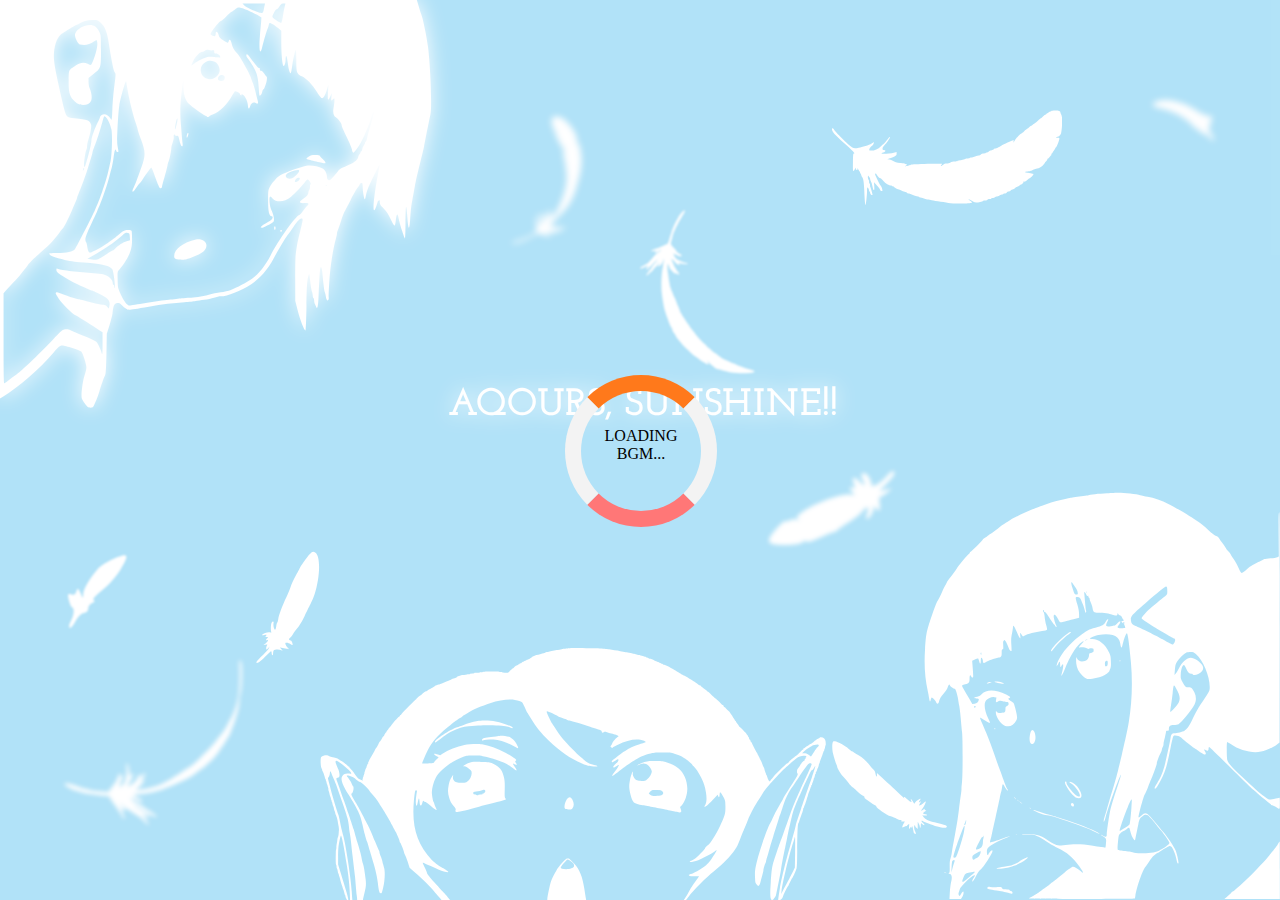
==== commit ce028a82: "优化加载" ====
--- a/index.html
+++ b/index.html
@@ -17,10 +17,10 @@
 		<link rel="stylesheet" href="/container/text/css/preface.css" />
 	</head>
 	<body>
-		<div class="loader" id="loader"></div>
-		<audio src="/container/media/audio/aqours_anime_pv_bg.opus" preload="metadata" id="player"></audio>
+		<div id="loader"><br /><br />LOADING<br />PAGE...</div>
+		<audio src="/container/media/audio/aqours_anime_pv_bg.opus" preload="none" id="player"></audio>
 		<div id="all_unit">
-			<div id="last" class="last">
+			<div id="last">
 				<h1 class="eng_font">AQOURS, SUNSHINE!!</h1>
 				<svg class="yosiko" viewBox="0 0 606 571" preserveAspectRatio="xMinYMin meet">
 						<g transform="translate(0.000000,571.000000) scale(0.100000,-0.100000)" fill="#ffffff" stroke="none">
--- a/container/text/css/preface.css
+++ b/container/text/css/preface.css
@@ -4,7 +4,7 @@
   0% { transform: rotate(0deg); }
   100% { transform: rotate(360deg); }
 }
-.loader {
+#loader {
   position: absolute;
   left: 50%;
   top: 50%;
@@ -40,8 +40,15 @@
 .zh-cn_font {
 	font-family: Helvetica, Tahoma, Arial, STXihei, "����ϸ��", Heiti, "����", "Microsoft YaHei", "΢���ź�", SimSun, "����", sans-serif;
 }
+/*all_unit*/
+#all_unit {
+  opacity: 0.0;
+	transition-duration: 0.5s;
+	transition-timing-function: ease;
+  transition-property: opacity;
+}
 /*Last*/
-.last {
+#last {
 	position: absolute;
 	top: 0px;
 	left: 0px;
@@ -49,7 +56,7 @@
 	height: 100%;
 	background-color: #00a1e9;
 }
-.last h1 {
+#last h1 {
 	position: absolute;
 	top: 40%;
 	left: 35%;
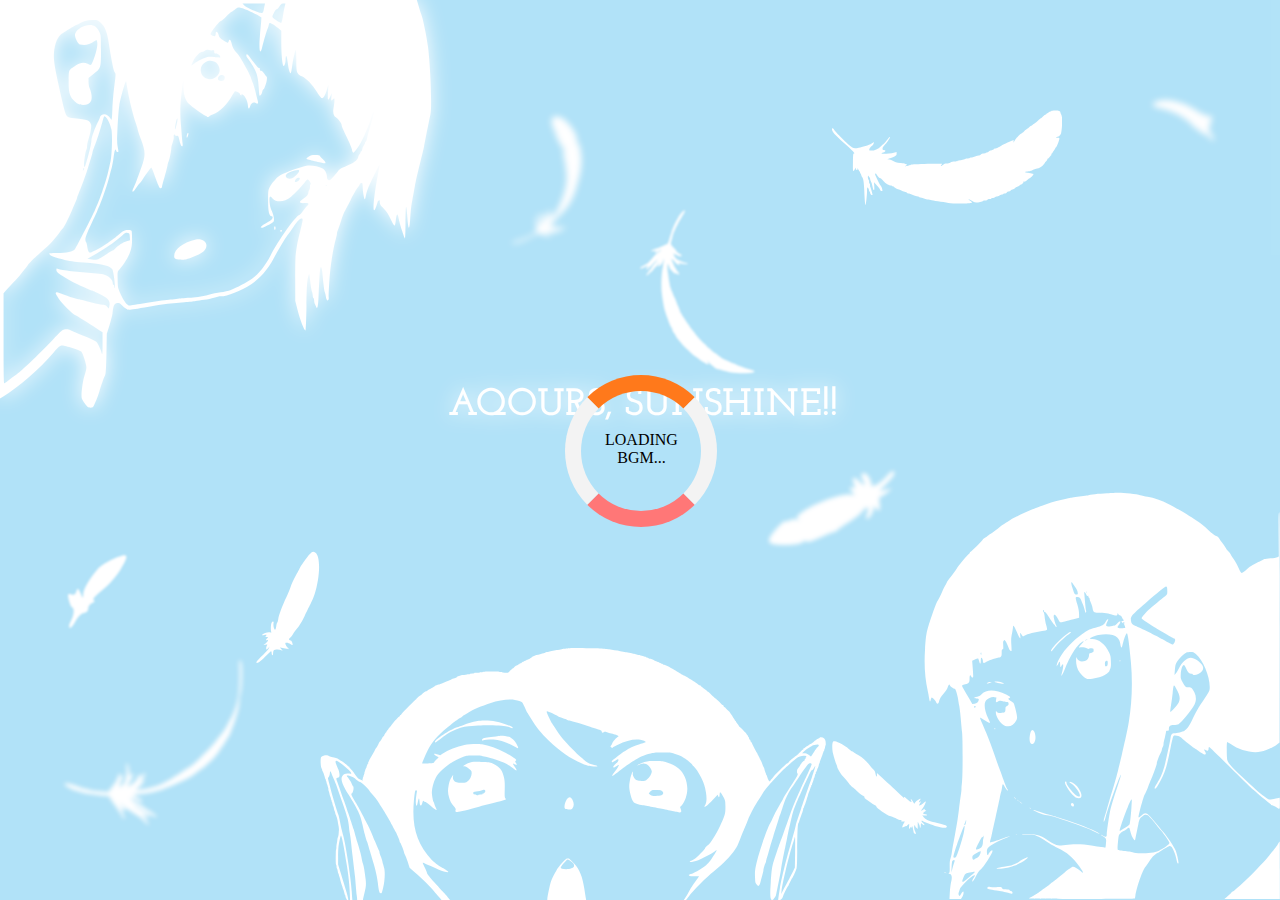
==== commit 9f577525: "修正bug" ====
--- a/index.html
+++ b/index.html
@@ -17,7 +17,9 @@
 		<link rel="stylesheet" href="/container/text/css/preface.css" />
 	</head>
 	<body>
-		<div id="loader"><br /><br />LOADING<br />PAGE...</div>
+		<div id="loader">
+      <p style="font-family: 'Microsoft YaHei', "΢���ź�", sans-serif;">LOADING<br />PAGE...</p>
+    </div>
 		<audio src="/container/media/audio/aqours_anime_pv_bg.opus" preload="none" id="player"></audio>
 		<div id="all_unit">
 			<div id="last">
--- a/container/text/css/preface.css
+++ b/container/text/css/preface.css
@@ -18,6 +18,11 @@
   height: 120px;
   animation: spin 2s linear infinite;
 }
+#loader p {
+  position: absolute;
+  left: 20%;
+  top: 20%;
+}
 /*ȫ�ֲ���*/
 body {
 	margin: 0px;
@@ -31,14 +36,14 @@
 }
 /*����*/
 .eng_font {
-	font-family: 'Josefin Slab', serif;
+	font-family: "Josefin Slab", "Microsoft YaHei", "΢���ź�", sans-serif;
 	font-weight:600;
 }
 .jp_font {
-	font-family: �ᥤ�ꥪ, Meiryo, "�ҥ饮�νǥ� Pro W3", "Hiragino Kaku Gothic Pro", Osaka, "�ͣ� �Х����å�", "MS PGothic", sans-serif;
+	font-family: "�ᥤ�ꥪ", Meiryo, "�ҥ饮�νǥ� Pro W3", "Hiragino Kaku Gothic Pro", Osaka, "�ͣ� �Х����å�", "MS PGothic", sans-serif;
 }
 .zh-cn_font {
-	font-family: Helvetica, Tahoma, Arial, STXihei, "����ϸ��", Heiti, "����", "Microsoft YaHei", "΢���ź�", SimSun, "����", sans-serif;
+	font-family: "Microsoft YaHei", "΢���ź�", sans-serif;
 }
 /*all_unit*/
 #all_unit {
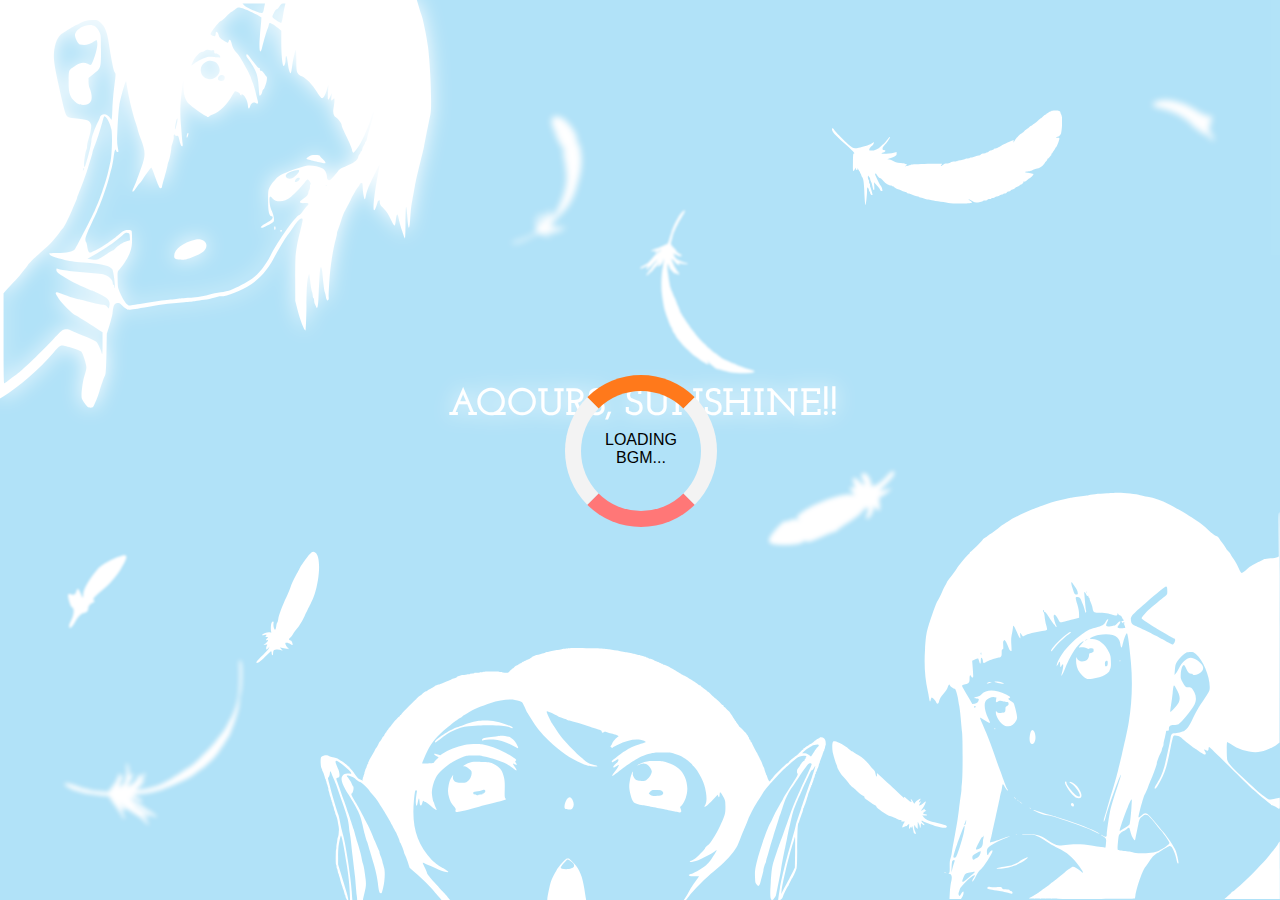
==== commit 1c1de912: "调整资源配置" ====
--- a/index.html
+++ b/index.html
@@ -14,11 +14,12 @@
 		<!-- webfont -->
 		<link rel="stylesheet" href="https://fonts.googleapis.com/css?family=Josefin+Slab:300" />
 		<!-- css -->
+    <link rel="stylesheet" href="/container/text/css/global.css" />
 		<link rel="stylesheet" href="/container/text/css/preface.css" />
 	</head>
 	<body>
 		<div id="loader">
-      <p style="font-family: 'Microsoft YaHei', "΢���ź�", sans-serif;">LOADING<br />PAGE...</p>
+      <p>LOADING<br />PAGE...</p>
     </div>
 		<audio src="/container/media/audio/aqours_anime_pv_bg.opus" preload="none" id="player"></audio>
 		<div id="all_unit">
--- a/container/text/css/global.css
+++ b/container/text/css/global.css
@@ -0,0 +1,124 @@
+@charset "gb18030";
+/*loader*/
+@keyframes spin {
+  0% { transform: rotate(0deg); }
+  100% { transform: rotate(360deg); }
+}
+#loader {
+  position: absolute;
+  left: 50%;
+  top: 50%;
+  z-index: 1;
+  margin: -75px 0 0 -75px;
+  border: 16px solid #f3f3f3;
+  border-radius: 50%;
+ 	border-top: 16px solid #ff791b;
+	border-bottom: 16px solid #ff7777;
+  width: 120px;
+  height: 120px;
+  animation: spin 2s linear infinite;
+}
+#loader p {
+  position: absolute;
+  left: 20%;
+  top: 20%;
+  font-family: 'Microsoft YaHei', '΢���ź�', sans-serif;
+}
+/*��ɫ*/
+.aqours_col   {color: #00a1e9;}
+.chika_col    {color: #ff791b;}
+.riko_col			{color: #ff7777;}
+.kanan_col		{color: #00d29e;}
+.daiya_col		{color: #f43232;}
+.you_col			{color: #2aa4db;}
+.yosiko_col		{color: #aeaeae;}
+.hanamaru_col {color: #cfba0f;}
+.mari_col			{color: #a530e0;}
+.ruby_col			{color: #ee55b7;}
+.chiri_col {
+	-webkit-background-clip: text;
+	-webkit-text-fill-color: transparent;
+	background-image: -webkit-linear-gradient(top,#ff791b,#ff7777);
+}
+.chiriyou_col {
+	-webkit-background-clip: text;
+	-webkit-text-fill-color: transparent;
+	background-image: -webkit-linear-gradient(top,#ff791b,#ff7777,#2aa4db);
+}
+.gk_col {
+	-webkit-background-clip: text;
+	-webkit-text-fill-color: transparent;
+	background-image: -webkit-linear-gradient(top,#ff7777,#aeaeae,#a530e0);
+}
+.azalea_col {
+	-webkit-background-clip: text;
+	-webkit-text-fill-color: transparent;
+	background-image: -webkit-linear-gradient(top,#00d29e,#f43232,#cfba0f);
+}
+.cyaron_col {
+	-webkit-background-clip: text;
+	-webkit-text-fill-color: transparent;
+	background-image: -webkit-linear-gradient(top,#ff791b,#2aa4db,#ee55b7);
+}
+/*ȫ�ֲ���*/
+body {
+	margin: 0px;
+	text-align: center;
+}
+a             {transition: 0.3s;text-decoration: none;}
+a:link        {color: #ff7777;}
+a:visited     {color: #ff7777;}
+a:hover       {color: #ff791b;}
+a:active      {color: #ff7777;}
+ul {
+	list-style-type: none;
+}
+hr {
+	margin-top: 15px;
+	margin-bottom: 15px;
+	border-color: #ff791b;
+	border-width: 0px 0px 2px 0px;
+	border-style: dotted;
+}
+.hr {
+	max-width: 2010px;
+	max-height: 50px;
+	width: 98vw;
+	height: 2.43781vw;
+}
+/*selection*/
+::selection {
+	color: #ff791b;
+}
+::-moz-selection {
+	color: #ff791b;
+}
+.chiri_col::selection {
+	-webkit-text-fill-color: #ff791b;
+}
+.gk_col::selection {
+	-webkit-text-fill-color: #ff791b;
+}
+.azalea_col::selection {
+	-webkit-text-fill-color: #ff791b;
+}
+.cyaron_col::selection {
+	-webkit-text-fill-color: #ff791b;
+}
+.chika_col::selection {
+	color: #ff7777;
+}
+.chika_col::-moz-selection {
+	color: #ff7777;
+}
+/*����*/
+.eng_font {
+	font-family: "Josefin Slab", "Microsoft YaHei", "΢���ź�", sans-serif;
+	font-weight:600;
+}
+.jp_font {
+	font-family: "�ᥤ�ꥪ", Meiryo, "�ҥ饮�νǥ� Pro W3", "Hiragino Kaku Gothic Pro", Osaka, "�ͣ� �Х����å�", "MS PGothic", sans-serif;
+}
+.zh-cn_font {
+	font-family: "Microsoft YaHei", "΢���ź�", sans-serif;
+}--- a/container/text/css/preface.css
+++ b/container/text/css/preface.css
@@ -1,50 +1,4 @@
 @charset "gb18030";
-/*loader*/
-@keyframes spin {
-  0% { transform: rotate(0deg); }
-  100% { transform: rotate(360deg); }
-}
-#loader {
-  position: absolute;
-  left: 50%;
-  top: 50%;
-  z-index: 1;
-  margin: -75px 0 0 -75px;
-  border: 16px solid #f3f3f3;
-  border-radius: 50%;
- 	border-top: 16px solid #ff791b;
-	border-bottom: 16px solid #ff7777;
-  width: 120px;
-  height: 120px;
-  animation: spin 2s linear infinite;
-}
-#loader p {
-  position: absolute;
-  left: 20%;
-  top: 20%;
-}
-/*ȫ�ֲ���*/
-body {
-	margin: 0px;
-	text-align: center;
-}
-::selection {
-	color: #ff791b;
-}
-::-moz-selection {
-	color: #ff791b;
-}
-/*����*/
-.eng_font {
-	font-family: "Josefin Slab", "Microsoft YaHei", "΢���ź�", sans-serif;
-	font-weight:600;
-}
-.jp_font {
-	font-family: "�ᥤ�ꥪ", Meiryo, "�ҥ饮�νǥ� Pro W3", "Hiragino Kaku Gothic Pro", Osaka, "�ͣ� �Х����å�", "MS PGothic", sans-serif;
-}
-.zh-cn_font {
-	font-family: "Microsoft YaHei", "΢���ź�", sans-serif;
-}
 /*all_unit*/
 #all_unit {
   opacity: 0.0;
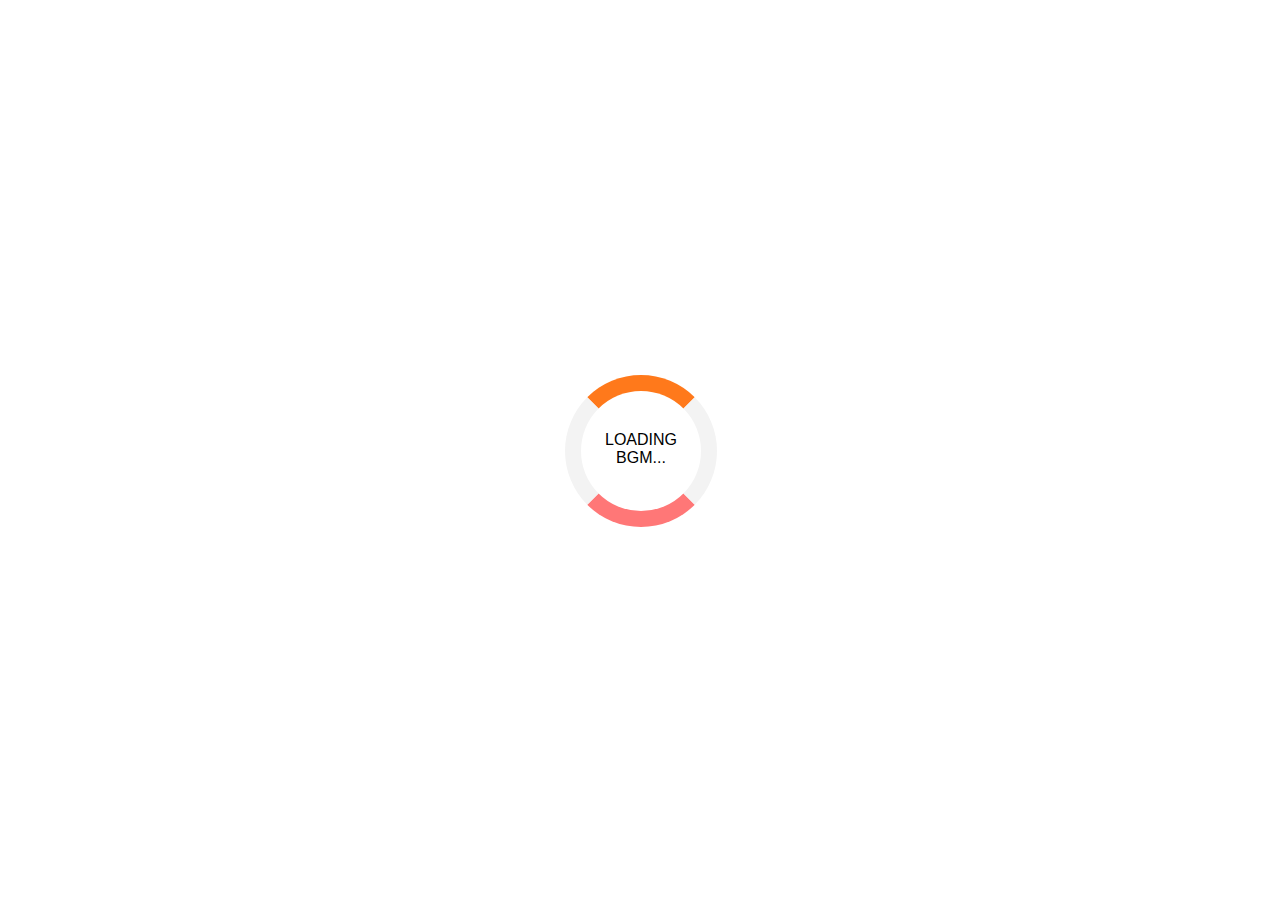
==== commit 62df3e16: "disable auto play" ====
--- a/index.html
+++ b/index.html
@@ -21,10 +21,13 @@
 		<div id="loader">
       <p>LOADING<br />PAGE...</p>
     </div>
-		<audio src="/container/media/audio/aqours_anime_pv_bg.opus" preload="none" id="player"></audio>
+    <audio src="/container/media/audio/aqours_anime_pv_bg.opus" preload="none" id="player"></audio>
+    <div id="overlay" class="overlay">
+      <div class="text eng_font">Click to play this preface!</div>
+    </div>
 		<div id="all_unit">
 			<div id="last">
-				<h1 class="eng_font">AQOURS, SUNSHINE!!</h1>
+				<h1 id="h1" class="eng_font">AQOURS, SUNSHINE!!</h1>
 				<svg class="yosiko" viewBox="0 0 606 571" preserveAspectRatio="xMinYMin meet">
 						<g transform="translate(0.000000,571.000000) scale(0.100000,-0.100000)" fill="#ffffff" stroke="none">
 							<path d="M0 2919 l0 -2791 30 19 c241 150 528 399 719 623 74 86 90 99 126 100 36 0 244 -67 263 -85 20 -18 72 -180 72 -222 0 -20 -11 -69 -25 -110 -27 -77 -52 -275 -40 -321 3 -13 24 -48 46 -78 36 -49 43 -54 77 -54 37 0 37 1 69 78 18 42 42 106 53 142 31 105 66 205 81 231 11 18 15 93 20 304 l5 280 38 120 c20 66 39 140 42 165 13 114 22 134 67 145 22 6 33 1 60 -27 19 -19 47 -43 64 -53 34 -20 31 -20 318 29 184 32 355 53 500 62 61 3 130 10 155 16 25 5 79 13 121 18 42 5 104 18 137 29 34 12 76 21 94 21 91 0 282 76 428 170 118 76 231 206 311 355 62 117 163 286 201 336 18 24 56 77 83 118 51 75 87 111 111 111 21 0 17 -31 -20 -174 -32 -120 -46 -194 -64 -331 -4 -27 -7 -185 -7 -350 l1 -300 34 -135 c32 -128 91 -280 109 -280 4 0 11 152 14 338 5 308 10 380 35 452 3 8 11 -37 17 -100 7 -63 18 -128 24 -143 6 -16 11 -41 11 -57 0 -16 4 -32 10 -35 6 -3 10 -19 10 -36 0 -16 5 -39 12 -52 6 -12 14 -28 17 -36 18 -38 27 2 33 141 9 220 18 370 24 396 8 38 21 16 27 -45 18 -187 29 -270 37 -288 4 -11 11 -38 14 -59 6 -47 23 -68 36 -46 5 8 7 24 4 35 -2 11 2 117 10 235 14 207 51 448 91 587 8 28 15 60 15 72 0 11 7 35 15 53 8 18 26 74 42 123 15 50 36 106 46 125 11 19 51 96 89 170 38 74 83 152 99 172 16 20 29 41 29 46 0 12 26 23 34 15 3 -4 6 -27 6 -51 0 -59 20 -172 30 -172 4 0 11 21 15 48 4 26 17 72 30 102 41 95 156 333 160 329 2 -2 -1 -24 -6 -49 -82 -417 -103 -705 -40 -535 12 31 21 60 21 64 0 5 7 14 15 21 13 11 15 8 15 -22 0 -28 10 -43 54 -87 42 -41 65 -77 97 -148 24 -51 48 -93 55 -93 7 0 14 27 19 75 7 79 20 104 31 58 20 -90 27 -118 57 -210 17 -57 35 -103 39 -103 5 0 8 99 8 220 0 121 4 220 8 220 5 0 12 -48 15 -107 13 -205 30 -241 41 -85 13 174 16 206 31 282 7 41 23 129 35 195 12 66 44 210 72 320 27 110 53 218 58 240 17 93 81 413 90 453 22 94 0 677 -35 952 -18 134 -68 382 -91 440 -7 19 -25 74 -39 123 l-26 87 -2920 0 -2919 0 0 -2791z m3707 2719 c-3 -13 -9 -40 -12 -60 -11 -58 -23 -62 -96 -34 -94 36 -161 71 -183 95 l-19 21 158 0 157 0 -5 -22z m278 -33 c-7 -31 -13 -59 -13 -63 -10 -71 -26 -152 -32 -152 -14 0 -97 50 -113 68 -16 17 -15 22 9 70 14 29 32 52 40 52 7 0 21 12 31 28 30 45 37 51 65 52 l26 0 -13 -55z m-495 -48 c52 -23 112 -53 134 -67 l38 -25 -5 -70 c-4 -38 -11 -126 -17 -195 -17 -196 4 -283 35 -143 16 71 64 232 75 254 5 9 11 28 14 44 3 15 8 30 11 33 9 9 72 -28 121 -71 l44 -39 0 -157 c0 -161 14 -319 30 -335 12 -12 30 35 31 82 1 87 16 73 28 -27 12 -101 33 -172 44 -154 6 10 10 29 22 113 10 72 37 194 46 210 5 9 9 -44 9 -125 0 -190 6 -208 79 -244 68 -35 139 -109 213 -222 28 -43 56 -80 63 -83 22 -8 47 31 72 111 l23 78 -6 -110 c-7 -118 0 -127 36 -48 l17 38 -5 -55 c-5 -54 -4 -55 15 -37 11 9 22 17 25 17 7 0 1 -77 -10 -134 -12 -60 0 -108 33 -130 30 -19 78 -82 80 -104 3 -26 12 -48 81 -192 35 -75 64 -143 64 -152 0 -22 10 -48 19 -48 4 0 30 30 58 68 55 73 134 244 190 410 20 57 37 101 40 99 4 -5 -29 -133 -67 -262 -11 -38 -22 -79 -24 -90 -10 -52 -19 -75 -29 -75 -6 0 -7 -3 -4 -6 4 -4 -2 -19 -12 -33 -10 -14 -22 -41 -26 -58 -3 -18 -11 -33 -16 -33 -5 0 -9 -6 -9 -14 0 -7 -6 -19 -14 -25 -8 -7 -17 -26 -20 -44 -9 -42 -68 -86 -171 -125 -66 -25 -86 -37 -114 -73 -18 -24 -51 -63 -72 -87 -33 -37 -41 -41 -59 -32 -14 8 -20 21 -20 48 0 42 -29 95 -61 112 -63 34 -169 52 -227 39 -75 -18 -196 -56 -243 -77 -24 -10 -68 -30 -97 -43 -36 -16 -67 -40 -95 -74 -23 -27 -45 -52 -48 -55 -3 -3 -17 -25 -30 -50 -22 -41 -24 -56 -24 -190 0 -153 15 -220 49 -220 19 0 20 -19 3 -41 -7 -9 -43 -34 -81 -55 -71 -40 -93 -64 -58 -64 18 0 130 57 160 82 22 18 10 89 -31 178 -20 44 -30 160 -15 175 4 4 19 -7 35 -24 56 -62 170 -52 261 23 50 41 153 150 203 216 23 30 28 33 40 19 23 -24 40 -59 29 -59 -5 0 -9 -16 -8 -35 1 -20 -4 -41 -10 -47 -7 -7 -12 -20 -12 -30 0 -30 -28 -65 -76 -95 -67 -43 -56 -65 30 -58 51 4 60 -9 26 -40 -10 -9 -36 -42 -56 -71 -21 -30 -43 -54 -49 -54 -46 0 -296 -352 -407 -573 -66 -131 -163 -253 -258 -322 -61 -44 -224 -131 -296 -156 -33 -11 -97 -26 -144 -34 -47 -7 -121 -22 -165 -33 -100 -25 -211 -42 -272 -42 -25 0 -74 -4 -107 -9 -34 -6 -115 -15 -181 -21 -66 -6 -211 -27 -323 -46 -112 -19 -214 -34 -226 -34 -34 0 -78 56 -124 155 -40 87 -42 94 -44 205 -3 114 -3 116 25 145 58 61 127 175 152 251 20 60 25 97 25 174 0 54 -3 105 -6 114 -4 12 -19 16 -53 16 -48 -1 -80 -19 -161 -94 -46 -43 -239 -173 -277 -186 -15 -6 -43 -18 -60 -27 -30 -16 -34 -16 -48 -2 -9 8 -18 40 -22 70 -3 30 -10 60 -16 67 -25 31 -9 88 70 252 44 91 84 176 88 190 4 14 21 54 37 90 33 72 105 287 132 395 10 39 24 92 32 118 7 27 19 90 25 140 13 103 25 136 35 100 3 -13 13 -23 21 -23 12 0 14 7 9 33 -4 17 -10 53 -13 79 -7 58 13 450 28 538 19 113 90 364 96 339 2 -9 12 -68 22 -130 20 -122 74 -340 116 -464 14 -42 25 -80 25 -86 0 -7 21 -68 47 -138 62 -169 63 -219 5 -381 -62 -175 -87 -241 -111 -289 -32 -62 -12 -77 25 -20 15 24 40 58 54 74 14 17 33 40 41 51 75 112 121 174 127 174 9 0 20 -27 68 -165 20 -55 42 -106 49 -114 15 -16 35 -7 35 16 0 9 16 69 35 133 19 65 37 137 41 161 4 24 10 49 14 54 11 13 40 156 40 192 0 16 9 53 20 82 11 30 17 64 14 77 -6 24 11 42 19 20 4 -9 14 -12 25 -9 17 4 22 -3 30 -44 15 -68 30 -103 43 -103 8 0 10 16 5 53 -3 28 -13 140 -21 247 -16 198 -12 301 24 565 l8 60 1 -83 c3 -118 27 -197 77 -247 46 -46 170 -135 233 -167 39 -20 45 -21 55 -8 7 9 31 21 54 28 83 25 198 140 269 270 17 31 34 56 38 55 37 -9 66 -25 66 -36 0 -8 7 -18 16 -21 9 -4 13 -2 8 5 -4 7 1 10 12 7 29 -5 73 -90 76 -150 3 -59 16 -66 32 -17 16 46 44 62 78 45 32 -17 39 -7 27 39 -4 16 -18 71 -30 120 -12 50 -30 108 -40 130 -9 22 -21 51 -24 65 -14 51 -151 294 -191 339 -48 54 -70 93 -79 143 -10 50 -32 69 -41 34 -3 -14 -10 -26 -15 -26 -5 0 -33 16 -63 35 -42 27 -56 42 -61 67 -13 59 -45 75 -45 23 0 -13 -4 -26 -9 -30 -11 -6 -61 14 -61 25 0 29 127 190 150 190 5 0 36 27 69 60 33 33 63 60 66 60 6 0 67 41 75 51 21 25 58 18 180 -34z m-2084 -161 c58 -50 91 -125 110 -247 44 -281 74 -432 90 -450 18 -20 18 -19 -10 -239 -8 -63 -18 -188 -22 -278 -7 -159 -7 -162 -24 -135 -26 41 -57 63 -89 63 -29 0 -61 -22 -61 -41 0 -5 -15 -41 -34 -79 -39 -78 -86 -212 -86 -243 0 -37 -22 -139 -52 -242 -16 -55 -32 -108 -35 -119 -3 -11 -9 -14 -14 -9 -11 11 17 223 32 237 5 6 9 28 9 50 0 23 9 64 19 92 25 65 45 177 37 207 -17 62 -50 75 -233 92 -99 9 -108 15 -132 87 -11 35 -39 149 -62 253 -23 105 -50 228 -60 275 -10 47 -24 123 -29 170 -20 154 18 317 88 382 29 27 210 138 224 138 5 0 21 8 35 17 49 33 117 51 189 52 66 1 73 -1 110 -33z m1574 -391 c16 5 20 2 20 -19 0 -22 5 -26 28 -26 27 -1 71 -43 54 -54 -4 -2 -40 -1 -79 4 -39 5 -84 5 -99 1 -83 -25 -147 -58 -202 -106 -23 -19 -23 -19 -16 0 23 66 48 106 88 143 25 23 51 39 59 36 8 -3 24 4 37 14 19 16 30 18 57 10 19 -5 43 -6 53 -3z m17 -155 c63 -22 99 -110 69 -168 -61 -119 -233 -102 -252 25 -9 60 13 106 63 132 43 23 77 26 120 11z m143 -206 c10 -11 11 -23 4 -42 -8 -22 -16 -27 -43 -27 -45 0 -61 24 -38 59 20 30 57 35 77 10z m-1651 -583 c25 -25 56 -96 72 -164 15 -72 7 -369 -14 -452 -8 -33 -22 -96 -32 -140 -19 -92 -106 -355 -140 -431 -13 -27 -33 -75 -45 -105 -25 -63 -255 -513 -279 -546 -26 -35 -120 -57 -248 -57 -62 0 -113 -3 -113 -6 0 -17 30 -38 70 -50 25 -7 64 -19 88 -26 68 -22 181 -43 262 -48 183 -13 219 -17 290 -28 91 -14 154 -39 173 -70 16 -24 43 -236 34 -259 -3 -8 -6 -2 -6 14 -1 15 -5 27 -11 27 -5 0 -10 9 -10 20 0 55 -56 108 -137 129 -21 6 -78 12 -128 15 -191 9 -467 41 -496 57 -26 13 -29 12 -29 -15 0 -19 18 -36 87 -83 48 -32 115 -71 148 -86 147 -70 253 -117 262 -117 5 0 57 -24 114 -52 119 -60 143 -90 131 -161 l-7 -39 -24 26 c-14 15 -36 26 -50 26 -30 0 -180 33 -272 61 -36 10 -72 19 -80 19 -20 0 -198 58 -267 87 -32 14 -52 11 -52 -8 0 -5 19 -37 43 -72 53 -78 176 -199 242 -238 54 -32 239 -148 320 -201 l51 -32 0 -166 c0 -141 -2 -159 -12 -125 -16 57 -49 126 -72 153 -12 14 -90 51 -193 92 -95 39 -177 74 -183 80 -16 16 -84 11 -108 -8 -12 -9 -62 -60 -112 -112 -187 -198 -444 -445 -521 -501 -44 -32 -99 -73 -123 -91 -23 -18 -47 -35 -52 -36 -7 -3 -10 213 -10 628 l0 633 36 41 c20 22 67 73 103 111 37 39 82 90 101 115 19 25 39 50 45 56 5 6 30 38 54 70 25 33 90 97 145 144 128 109 221 203 277 280 24 34 54 74 67 88 23 28 74 129 132 262 18 41 41 94 51 117 11 24 19 47 19 53 0 6 8 29 19 53 37 84 106 274 129 352 7 22 23 76 37 119 14 44 28 96 31 115 4 20 14 50 22 66 19 37 92 263 118 363 10 39 22 72 26 72 4 0 17 -9 27 -19z m992 -62 c-19 -84 -29 -116 -30 -91 -1 20 13 91 25 131 10 31 13 1 5 -40z m-1310 -666 c-12 -20 -14 -14 -5 12 4 9 9 14 11 11 3 -2 0 -13 -6 -23z m3019 -18 c0 -22 -67 -92 -98 -102 -55 -19 -111 17 -81 53 16 20 69 44 119 54 54 12 60 11 60 -5z m10 -107 c0 -19 -31 -48 -52 -48 -22 0 -23 18 -1 42 18 20 53 24 53 6z m380 -92 c0 -3 -4 -8 -10 -11 -5 -3 -10 -1 -10 4 0 6 5 11 10 11 6 0 10 -2 10 -4z m-2762 -721 l3 -51 -47 -12 c-48 -13 -119 -59 -163 -106 -14 -14 -28 -26 -33 -26 -5 0 -41 -21 -81 -47 -124 -82 -138 -87 -209 -77 l-63 9 130 74 c124 71 242 152 307 209 16 15 44 40 61 55 23 20 40 27 62 25 29 -3 30 -5 33 -53z" />
--- a/container/text/css/global.css
+++ b/container/text/css/global.css
@@ -22,7 +22,7 @@
   position: absolute;
   left: 20%;
   top: 20%;
-  font-family: 'Microsoft YaHei', '΢���ź�', sans-serif;
+  font-family: "Source Han Sans", sans-serif;
 }
 /*��ɫ*/
 .aqours_col   {color: #00a1e9;}
@@ -113,12 +113,12 @@
 }
 /*����*/
 .eng_font {
-	font-family: "Josefin Slab", "Microsoft YaHei", "΢���ź�", sans-serif;
-	font-weight:600;
+	font-family: "Josefin Slab", sans-serif;
+	font-weight: 600;
 }
 .jp_font {
-	font-family: "�ᥤ�ꥪ", Meiryo, "�ҥ饮�νǥ� Pro W3", "Hiragino Kaku Gothic Pro", Osaka, "�ͣ� �Х����å�", "MS PGothic", sans-serif;
+	font-family: "Դ�νǥ����å�", "Source Han Sans", sans-serif;
 }
 .zh-cn_font {
-	font-family: "Microsoft YaHei", "΢���ź�", sans-serif;
+	font-family: "˼Դ����", "Source Han Sans", sans-serif;
 }--- a/container/text/css/preface.css
+++ b/container/text/css/preface.css
@@ -16,13 +16,42 @@
 	background-color: #00a1e9;
 }
 #last h1 {
-	position: absolute;
-	top: 40%;
-	left: 35%;
+  position: absolute;
+  opacity: 0.0;
+	transition-duration: 0.5s;
+	transition-timing-function: ease;
+  transition-property: opacity;
+	top: 43%;
+	left: 34%;
 	color: white;
 	font-size: 3vmax;
 	font-weight: 900;
 	filter: drop-shadow(0 0 10px white);
+}
+/*snacker bar*/
+.overlay {
+  position: fixed;
+  display: none;
+  width: 100%;
+  height: 100%;
+  top: 0;
+  left: 0;
+  right: 0;
+  bottom: 0;
+  background-color: rgba(0, 0, 0, 0.9);
+  z-index: 2;
+  cursor: pointer;
+  opacity: 0.0;
+	transition-duration: 0.5s;
+	transition-timing-function: ease;
+  transition-property: opacity;
+}
+.text{
+  position: absolute;
+  top: 50%;
+  left: 50%;
+  font-size: 50px;
+  color: white;
 }
 .you {
 	position: absolute;
